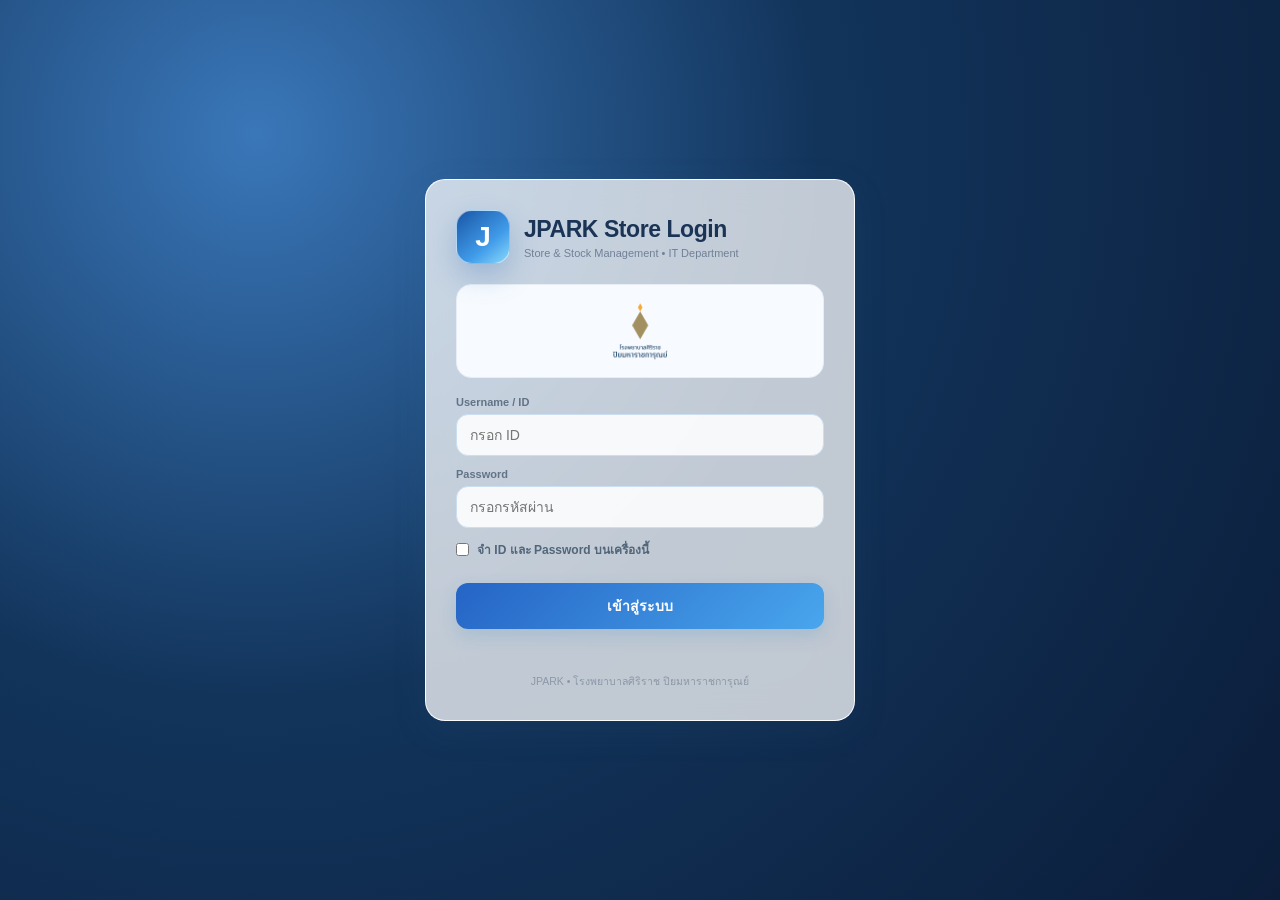
==== index.html @ 60f769be "Add files via upload" ====
<!doctype html><html lang="th"><head><meta charset="utf-8"><meta name="viewport" content="width=device-width,initial-scale=1"><title>JPARK Store & Stock Management</title>
<style>
:root{--navy:#082947;--navy2:#0b3c68;--blue:#1678c8;--sky:#42a6ea;--bg:#f4f7fb;--line:#e1e8f0;--text:#14243a;--muted:#718096;--green:#198f6a;--orange:#ed9b2d;--red:#dc5858;--purple:#7357d8}
*{box-sizing:border-box}body{margin:0;font-family:"Segoe UI",Tahoma,sans-serif;background:linear-gradient(145deg,#f7f9fc,#eef4fa);color:var(--text)}
.side{position:fixed;left:0;top:0;bottom:0;width:238px;background:linear-gradient(180deg,#082947,#0b3c68);color:#fff;padding:24px 14px;box-shadow:12px 0 34px #0a274418;z-index:5}.brand{display:flex;align-items:center;gap:12px;padding:0 10px 22px;border-bottom:1px solid #ffffff20}.mark{width:48px;height:48px;border-radius:14px;background:linear-gradient(135deg,#4ab1f4,#0d6db9);display:grid;place-items:center;font-size:24px;font-weight:900;box-shadow:0 10px 24px #001b3338}.brand b{font-size:21px}.brand small{display:block;font-size:9.5px;opacity:.72;margin-top:4px;letter-spacing:.4px}.navtitle{font-size:9px;letter-spacing:1.5px;opacity:.45;margin:22px 12px 8px}.nav{padding:12px 13px;border-radius:11px;margin:5px 0;cursor:pointer;transition:.18s;font-size:14px}.nav:hover,.nav.on{background:#ffffff19;transform:translateX(2px)}
.main{margin-left:238px;padding:28px 30px 45px}.top{display:flex;justify-content:space-between;align-items:center;margin-bottom:20px}.top h1{margin:0;font-size:28px}.sub{color:var(--muted);font-size:12px;margin-top:5px}.date{background:#fff;border:1px solid var(--line);padding:10px 14px;border-radius:12px;font-size:12px;box-shadow:0 8px 24px #18375a0d}.hero{background:linear-gradient(135deg,#0b3d70,#1279c6 68%,#42a6ea);border-radius:22px;padding:26px 28px;color:#fff;box-shadow:0 18px 44px #126fb72d;margin-bottom:16px;position:relative;overflow:hidden}.hero:after{content:"";position:absolute;width:220px;height:220px;border-radius:50%;background:#ffffff0b;right:-55px;top:-75px}.hero h2{margin:0 0 7px;font-size:23px}.hero p{margin:0;font-size:12px;opacity:.82}
.cards{display:grid;grid-template-columns:repeat(4,1fr);gap:14px}.kpi,.panel{background:#fff;border:1px solid var(--line);border-radius:18px;box-shadow:0 10px 30px #193a610d}.kpi{padding:18px;border-left:4px solid var(--a,#1678c8)}.kpi .label{font-size:11.5px;color:var(--muted)}.kpi .num{font-size:32px;font-weight:850;margin:8px 0 4px;letter-spacing:-1px}.panel{margin-top:16px;padding:19px}.ph{display:flex;justify-content:space-between;align-items:center;margin-bottom:14px}.ph h3{margin:0;font-size:16px}.badge{font-size:10.5px;background:#eef6fc;color:#24608c;padding:6px 9px;border-radius:20px}
.grid{display:grid;grid-template-columns:repeat(4,1fr);gap:12px}label{font-size:11px;color:#637386;font-weight:650;display:block;margin-bottom:6px}input,select{width:100%;padding:10px 11px;border:1px solid #ccd8e4;border-radius:10px;background:#fbfdff;font:inherit}.actions{display:flex;gap:8px;flex-wrap:wrap;margin-top:14px}button{border:0;border-radius:10px;padding:10px 14px;font-weight:700;cursor:pointer}.primary{background:linear-gradient(135deg,#116bb5,#1686d8);color:#fff}.green{background:#198f6a;color:#fff}.red{background:#dc5858;color:#fff}.soft{background:#edf3f8;color:#3a5772}.purple{background:#6f58cf;color:white}.wrap{overflow:auto;border:1px solid #e5ecf3;border-radius:13px}table{width:100%;border-collapse:collapse;font-size:12.5px}th{background:#f1f6fb;color:#49637e;text-align:left;padding:11px;white-space:nowrap}td{padding:11px;border-top:1px solid #edf1f5}.tag{font-size:10.5px;padding:5px 9px;border-radius:20px;background:#e8f5ff;color:#1768a5;font-weight:700}.tool{background:#fff0dc;color:#9b5b05}.low{color:#cf4848;font-weight:800}.hide{display:none}.userRow{display:flex;gap:10px;align-items:end}.userRow>div{flex:1}.searchbox{display:flex;align-items:center;gap:8px;min-width:280px}.searchbox input{padding-left:36px;background:#fbfdff}.searchwrap{position:relative;flex:1}.searchwrap:before{content:"⌕";position:absolute;left:12px;top:50%;transform:translateY(-50%);color:#8192a5;font-size:18px;z-index:1}.filter-grid{display:grid;grid-template-columns:1fr 1fr 2fr;gap:12px;align-items:start}
.report-head{display:flex;justify-content:space-between;gap:12px;align-items:center;margin-bottom:14px}.report-title h2{margin:0;font-size:21px}.report-title p{margin:5px 0 0;color:var(--muted);font-size:12px}.chartgrid{display:grid;grid-template-columns:1.45fr .75fr;gap:16px}.chartbox{height:300px;position:relative}.bar-chart{height:250px;display:flex;align-items:flex-end;gap:5px;padding:10px 5px 28px;border-bottom:1px solid #dce5ed;overflow:hidden}.daybar{flex:1;min-width:8px;text-align:center;position:relative;height:100%;display:flex;align-items:flex-end}.daybar i{display:block;width:74%;margin:auto;background:linear-gradient(180deg,#48b0f2,#1678c8);border-radius:7px 7px 2px 2px;min-height:3px;box-shadow:0 5px 12px #1678c825}.daybar span{position:absolute;bottom:-22px;width:100%;font-size:9px;color:#8a98a7;left:0}.daybar b{position:absolute;top:-18px;left:0;width:100%;font-size:9px;color:#4f6478;font-weight:600}.donut-wrap{height:250px;display:grid;place-items:center;position:relative}.donut{width:180px;height:180px;border-radius:50%;position:relative}.donut:after{content:"";position:absolute;inset:31px;background:white;border-radius:50%;box-shadow:inset 0 0 0 1px #edf1f5}.donut-center{position:absolute;z-index:2;text-align:center}.donut-center strong{font-size:27px;display:block}.donut-center small{font-size:11px;color:var(--muted)}.legend{display:grid;grid-template-columns:1fr 1fr;gap:8px;margin-top:5px}.legend div{font-size:11px;color:#627589}.dot{display:inline-block;width:8px;height:8px;border-radius:50%;margin-right:6px}.report-lower{display:grid;grid-template-columns:1.25fr .75fr;gap:16px}.mini-bars{display:flex;min-height:230px;justify-content:center;flex-direction:column;gap:10px}.mrow{display:grid;grid-template-columns:160px 1fr 55px;align-items:center;gap:10px;font-size:11.5px}.track{height:10px;background:#edf2f6;border-radius:20px;overflow:hidden}.fill{height:100%;border-radius:20px;background:linear-gradient(90deg,#1d7fc9,#52b6ed)}.empty{padding:30px;text-align:center;color:#8a98a7;font-size:12px}.report-note{background:linear-gradient(135deg,#f5f9fd,#eef6fb);border:1px solid #dbe8f2;border-radius:14px;padding:14px;font-size:11.5px;color:#526b81}.status-pill{display:inline-block;padding:4px 8px;border-radius:12px;font-size:10px;font-weight:700}.s-in{background:#e9f7f1;color:#167357}.s-out{background:#e9f4fc;color:#1768a5}.s-borrow{background:#fff2de;color:#9a6108}.s-bad{background:#fdecec;color:#b33e3e}

.hosp-logo{display:flex;align-items:center;gap:12px}.hosp-logo img{height:54px;width:auto;object-fit:contain}.hero-brand{display:flex;align-items:center;justify-content:space-between;gap:20px}.hero-brand .hero-copy{min-width:0}.hero-brand .hospital-badge{background:#ffffffed;border-radius:16px;padding:9px 14px;display:flex;align-items:center;justify-content:center;box-shadow:0 8px 24px #08294720;min-width:250px}.hero-brand .hospital-badge img{height:72px;width:auto;max-width:250px;object-fit:contain}.report-brand{display:flex;align-items:center;gap:12px}.report-brand img{height:54px;width:auto;object-fit:contain}.print-hospital{display:none}@media(max-width:900px){.hero-brand{align-items:flex-start;flex-direction:column}.hero-brand .hospital-badge{min-width:0;width:100%}.hero-brand .hospital-badge img{height:62px;max-width:230px}}
@media(max-width:1150px){.cards,.grid{grid-template-columns:1fr 1fr}.filter-grid{grid-template-columns:1fr 1fr}.filter-grid>div:last-child{grid-column:1/-1}.chartgrid,.report-lower{grid-template-columns:1fr}}@media(max-width:760px){.side{position:static;width:100%;height:auto}.main{margin:0;padding:18px}.cards,.grid,.filter-grid{grid-template-columns:1fr}.filter-grid>div:last-child{grid-column:auto}.searchbox{min-width:0;width:100%}.ph{align-items:flex-start;gap:10px;flex-wrap:wrap}.top{align-items:flex-start;gap:10px}.date{display:none}}

.login-overlay{position:fixed;inset:0;z-index:9999;background:radial-gradient(circle at 20% 10%,#174d7b 0,#082947 42%,#041a2e 100%);display:grid;place-items:center;padding:20px}.login-card{width:min(430px,94vw);background:#fff;border-radius:24px;padding:30px;box-shadow:0 30px 80px #0008;border:1px solid #ffffff55}.login-brand{display:flex;align-items:center;gap:14px;margin-bottom:20px}.login-mark{width:54px;height:54px;border-radius:16px;background:linear-gradient(135deg,#42a6ea,#0d6db9);color:#fff;display:grid;place-items:center;font-size:28px;font-weight:900;box-shadow:0 12px 28px #0d6db944}.login-brand h2{margin:0;font-size:23px}.login-brand p{margin:4px 0 0;color:#718096;font-size:11px}.login-hospital{display:flex;justify-content:center;background:#f7fafc;border:1px solid #e6edf4;border-radius:15px;padding:10px;margin-bottom:18px}.login-hospital img{height:72px;max-width:280px;object-fit:contain}.login-card label{margin-top:12px}.login-card input{padding:12px 13px;font-size:14px}.login-btn{width:100%;margin-top:18px;padding:12px;background:linear-gradient(135deg,#0d69b2,#1592df);color:#fff;font-size:14px}.remember-row{display:flex;align-items:center;gap:8px;margin-top:12px;font-size:12px;color:#526579}.remember-row input{width:auto;margin:0}.login-error{min-height:20px;color:#c43f3f;font-size:12px;margin-top:10px;text-align:center}.login-foot{text-align:center;color:#8b98a7;font-size:10.5px;margin-top:14px}.logout-btn{margin-top:18px;width:100%;background:#ffffff12;color:#fff;border:1px solid #ffffff22}.logout-btn:hover{background:#ffffff20}
@media print{.side,.top,.noprint,.login-overlay{display:none!important}.main{margin:0;padding:10px}.panel,.kpi{box-shadow:none}.report-head{margin-top:0}}

/* JPARK IT HOME */
.it-home{position:fixed;inset:0;z-index:8000;background:linear-gradient(145deg,#eef5fb,#f8fbfe);overflow:auto;padding:28px 34px 44px}.it-home.hide{display:none}.home-top{max-width:1500px;margin:auto;display:flex;align-items:center;justify-content:space-between;gap:20px}.home-brand{display:flex;align-items:center;gap:14px}.home-j{width:58px;height:58px;border-radius:17px;background:linear-gradient(135deg,#42a6ea,#0b67ae);color:#fff;display:grid;place-items:center;font-size:28px;font-weight:900;box-shadow:0 12px 30px #0d6db92d}.home-brand h1{margin:0;font-size:30px;color:#082947}.home-brand p{margin:4px 0 0;color:#718096;font-size:12px}.home-tools{display:flex;align-items:center;gap:10px}.home-tools img{height:58px;background:#fff;border:1px solid #e1e8f0;border-radius:13px;padding:5px 9px}.home-logout{background:#fff;color:#8b3540;border:1px solid #efd9dd}.home-wrap{max-width:1500px;margin:22px auto 0}.home-hero{background:linear-gradient(120deg,#082947,#0b5791 55%,#1594dc);border-radius:26px;padding:30px;color:#fff;display:flex;justify-content:space-between;align-items:center;box-shadow:0 22px 50px #0b4f8426;overflow:hidden;position:relative}.home-hero:after{content:"";position:absolute;width:330px;height:330px;border:60px solid #ffffff0a;border-radius:50%;right:-100px;top:-120px}.home-hero h2{font-size:28px;margin:0 0 8px}.home-hero p{margin:0;opacity:.8;font-size:12px}.home-date{position:relative;z-index:1;background:#ffffff17;border:1px solid #ffffff25;padding:12px 16px;border-radius:14px;font-size:12px}.home-kpis{display:grid;grid-template-columns:repeat(4,1fr);gap:14px;margin-top:16px}.home-kpi{background:#fff;border:1px solid #e1e8f0;border-radius:18px;padding:17px 18px;box-shadow:0 10px 30px #193a610d;border-top:3px solid var(--c,#1678c8)}.home-kpi small{color:#718096}.home-kpi strong{display:block;font-size:29px;margin:7px 0 2px;color:#0a2b49}.home-section-title{display:flex;justify-content:space-between;align-items:end;margin:25px 2px 12px}.home-section-title h3{margin:0;font-size:18px;color:#0a2b49}.home-section-title span{font-size:11px;color:#8090a0}.menu-grid{display:grid;grid-template-columns:repeat(3,1fr);gap:15px}.menu-card{background:#fff;border:1px solid #e1e8f0;border-radius:21px;padding:21px;cursor:pointer;transition:.2s;box-shadow:0 10px 30px #193a610b;min-height:145px;display:flex;flex-direction:column;justify-content:space-between}.menu-card:hover{transform:translateY(-4px);box-shadow:0 18px 38px #164f7c1b;border-color:#bfd9ee}.menu-icon{width:48px;height:48px;border-radius:14px;background:var(--bgc,#eaf5fd);color:var(--ic,#1678c8);display:grid;place-items:center;font-size:23px}.menu-card h4{margin:15px 0 5px;font-size:17px;color:#102c48}.menu-card p{margin:0;color:#718096;font-size:11px;line-height:1.5}.menu-go{align-self:flex-end;margin-top:-22px;color:#8ba0b3;font-size:18px}.home-bottom{display:grid;grid-template-columns:1.3fr .7fr;gap:15px;margin-top:16px}.home-panel{background:#fff;border:1px solid #e1e8f0;border-radius:20px;padding:19px;box-shadow:0 10px 30px #193a610b}.home-panel h3{margin:0 0 12px;font-size:15px}.home-alert{display:flex;align-items:center;justify-content:space-between;padding:10px 0;border-top:1px solid #edf1f5;font-size:12px}.home-alert:first-of-type{border-top:0}.home-badge{padding:5px 9px;border-radius:20px;background:#fdecec;color:#b33e3e;font-size:10px;font-weight:700}.dark-home{filter:invert(.92) hue-rotate(180deg)}.dark-home img{filter:invert(1) hue-rotate(180deg)}
@media(max-width:1000px){.menu-grid{grid-template-columns:1fr 1fr}.home-kpis{grid-template-columns:1fr 1fr}.home-bottom{grid-template-columns:1fr}}@media(max-width:650px){.it-home{padding:18px}.menu-grid,.home-kpis{grid-template-columns:1fr}.home-top{align-items:flex-start}.home-tools img{display:none}.home-hero{align-items:flex-start;flex-direction:column;gap:18px}}

/* JPARK Modern Glass Theme 4 — presentation-only overrides */
:root{--navy:#132d50;--navy2:#204e82;--blue:#327fe9;--sky:#72c7fa;--bg:#eff5fc;--line:#dce8f5;--text:#203654;--muted:#7187a2;--green:#139b80;--orange:#d88c2d;--red:#df526b;--purple:#8267d7}
html{scroll-behavior:smooth}body{background:radial-gradient(ellipse at 8% 5%,#dbeeff 0,transparent 39%),radial-gradient(ellipse at 90% 15%,#e7e5ff 0,transparent 36%),linear-gradient(140deg,#f7fbff,#edf4fc 70%,#f8faff);color:var(--text);-webkit-font-smoothing:antialiased}
button,.menu-card,.nav,.home-kpi,.kpi{transition:transform .2s ease,box-shadow .2s ease,background .2s ease,border-color .2s ease}button:hover{transform:translateY(-1px);filter:brightness(1.03)}button:focus-visible,input:focus-visible,select:focus-visible{outline:3px solid #83b9ff;outline-offset:2px}
.it-home{background:radial-gradient(circle at 9% 10%,#d4eaff 0,transparent 32%),radial-gradient(circle at 92% 10%,#e7e3ff 0,transparent 30%),linear-gradient(135deg,#f8fbff,#edf5fc 58%,#f9faff);}
.home-top,.home-wrap{max-width:1440px}.home-top{padding:10px 3px}.home-brand h1{font-size:clamp(23px,2.4vw,32px);font-weight:800;letter-spacing:-.7px}.home-brand p{font-size:12px;color:#6e819b}.home-j,.mark,.login-mark{background:linear-gradient(140deg,#1956a6,#409be9 62%,#89d9fa);box-shadow:0 12px 28px #2765b144;border:1px solid #ffffff80}
.home-hero,.hero{background:linear-gradient(115deg,#14355d 0%,#2568a8 60%,#5b9fe0 100%);border:1px solid #ffffff70;border-radius:26px;box-shadow:0 20px 48px #1b559c2a}.home-hero{padding:34px 36px;min-height:155px}.home-hero h2{font-size:clamp(22px,2.5vw,31px);letter-spacing:-.6px}.home-date{backdrop-filter:blur(12px);background:#ffffff21;border:1px solid #ffffff50}
.home-kpi,.home-panel,.menu-card,.kpi,.panel,.date{background:#ffffffb8;backdrop-filter:blur(18px);-webkit-backdrop-filter:blur(18px);border:1px solid #ffffffea;box-shadow:0 8px 30px #3a66901a,0 1px 3px #2856810d;border-radius:22px}.home-kpi{border-top:3px solid var(--c,#327fe9);padding:21px}.home-kpi strong{letter-spacing:-1px;font-size:32px}.home-panel{padding:23px}.home-panel h3{font-size:16px}.menu-grid{gap:17px}.menu-card{min-height:163px;padding:23px}.menu-card:hover{transform:translateY(-5px);background:#fff;box-shadow:0 20px 40px #235b9830;border-color:#b9d8ff}.menu-icon{width:54px;height:54px;border-radius:17px;box-shadow:inset 0 0 0 1px #ffffffb0}.menu-card h4{font-size:17px;letter-spacing:-.2px}.menu-card p{font-size:12px;line-height:1.65}.menu-go{font-size:22px;color:#377cbe}.home-section-title{margin-top:30px}.home-section-title h3{font-size:19px}.home-alert{padding:13px 0;border-color:#e7edf7}.home-badge,.badge,.tag{border-radius:999px}.home-tools img{background:#ffffffbf;backdrop-filter:blur(12px);border-color:#ffffffd9}.home-logout,.soft{background:#ffffffba;color:#315375;border:1px solid #dbe8f7}
.side{background:linear-gradient(180deg,#102c51,#174674 65%,#1c5b88);box-shadow:12px 0 38px #173a6218}.nav:hover,.nav.on{background:#ffffff25}.main{background:transparent}.top h1{letter-spacing:-.6px}.wrap{border-color:#e2eaf5;background:#ffffff65}th{background:#edf5ff;color:#466486}td{border-color:#e8eff7}tbody tr:hover td{background:#eff7ff7d}input,select,textarea{background:#ffffffd9;border:1px solid #cfdeee;border-radius:12px;color:#1d3654}button{border-radius:12px}.primary,.login-btn{background:linear-gradient(135deg,#2367c5,#48a3ee);box-shadow:0 7px 18px #267ac42b}.login-overlay{background:radial-gradient(circle at 20% 15%,#3a77b9 0,#12345b 44%,#0b1d39 100%)}.login-card{background:#fffffff0;backdrop-filter:blur(24px);border:1px solid #ffffffaa;box-shadow:0 30px 85px #071d3c80;border-radius:28px}.login-hospital{background:#f7fbff}
#cctvHomeAlert{backdrop-filter:blur(12px);box-shadow:0 10px 25px #d24e4e1c!important}
@media(max-width:760px){.home-hero{padding:25px}.home-kpi{padding:17px}.menu-card{min-height:145px}.home-top{gap:12px}.home-tools{flex-wrap:wrap;justify-content:flex-end}}
@media(prefers-reduced-motion:reduce){*,*:before,*:after{transition:none!important;scroll-behavior:auto!important}}

/* CCTV Monitoring highlight on JPARK Modern Glass */
.menu-grid .menu-card:first-child{border:1px solid #8fc9ff;background:linear-gradient(135deg,#eaf6ffec,#ffffffcc);box-shadow:0 12px 34px #2581cc23;position:relative}
.menu-grid .menu-card:first-child:after{content:"LIVE MONITOR";position:absolute;top:17px;right:18px;background:#dff1ff;color:#176cb1;padding:5px 9px;border-radius:999px;font-size:10px;font-weight:800;letter-spacing:.7px}
.menu-grid .menu-card:first-child .menu-icon{background:linear-gradient(145deg,#1679c8,#56b7eb)!important;color:#fff!important}

/* JPARK Glass Modern 2026 — shared visual system */
:root{--navy:#112b53;--navy2:#235c99;--blue:#377df0;--sky:#7bd3ff;--bg:#edf5ff;--line:#d5e5f5;--text:#1b3456;--muted:#66809d;--green:#109b7a;--red:#db4965;--orange:#e49a38;--purple:#8565dc}
html{scroll-behavior:smooth}body{font-family:Inter,'Segoe UI',Tahoma,sans-serif!important;color:var(--text)!important;background:radial-gradient(ellipse at 5% 5%,#d4e9ff 0,transparent 37%),radial-gradient(ellipse at 95% 12%,#e4dcff 0,transparent 36%),linear-gradient(140deg,#f9fcff,#eaf4ff 55%,#f7faff)!important;background-attachment:fixed!important;-webkit-font-smoothing:antialiased}
.side,aside:not(.not-sidebar){background:linear-gradient(165deg,#0c2549eF,#164979f5 63%,#1b5c8ceF)!important;border-right:1px solid #ffffff35!important;box-shadow:12px 0 38px #193d641d!important;backdrop-filter:blur(22px);-webkit-backdrop-filter:blur(22px)}
.side .nav,.side .brand,aside .nav{color:#e7f4ff}.side .nav:hover,.side .nav.on,aside .nav:hover,aside .nav.on{background:#ffffff25!important;border-radius:13px}
.main,main{background:transparent!important}.it-home{background:radial-gradient(circle at 8% 6%,#d5eaff 0,transparent 36%),radial-gradient(circle at 95% 8%,#e6e1ff 0,transparent 33%),linear-gradient(145deg,#f8fcff,#edf5ff)!important}
.home-hero,.hero{background:linear-gradient(118deg,#133665,#286eaf 63%,#68b5e7)!important;border:1px solid #ffffff8a!important;border-radius:26px!important;box-shadow:0 20px 48px #164b862a!important;color:#fff!important}
.home-kpi,.home-panel,.menu-card,.card,.panel,.kpi,.wrap,.date,.login-card{background:#ffffffbd!important;border:1px solid #ffffffeb!important;box-shadow:0 10px 36px #3868951a,0 2px 6px #29547b0d!important;backdrop-filter:blur(18px);-webkit-backdrop-filter:blur(18px);border-radius:20px!important}
.menu-card:hover,.card:hover{transform:translateY(-3px);box-shadow:0 18px 38px #2860a52b!important}.menu-card{transition:transform .22s ease,box-shadow .22s ease!important}
button,input,select,textarea{border-radius:12px!important}input,select,textarea{background:#ffffffdf!important;border:1px solid #cbdff1!important;color:#203954!important}input:focus-visible,button:focus-visible,select:focus-visible,textarea:focus-visible,a:focus-visible{outline:3px solid #7bbdff;outline-offset:2px}
button,.primary,.login-btn{transition:transform .18s ease,filter .18s ease}button:hover{filter:brightness(1.05)}.primary,.login-btn{background:linear-gradient(135deg,#2564c5,#49a6ed)!important;color:#fff!important}
.top h1,h1,h2,h3{letter-spacing:-.45px}table{border-collapse:separate;border-spacing:0}th{background:#eaf3ff!important;color:#3b5c81!important}td{border-color:#e4edf7!important}tbody tr:hover td{background:#edf7ff8a!important}
.home-top,.home-wrap{max-width:1450px}.home-hero h2{font-size:clamp(23px,2.7vw,34px)}.home-kpi strong{font-size:clamp(26px,2.7vw,36px)}.home-section-title h3{font-size:20px}
#cctvHomeAlert{backdrop-filter:blur(18px);-webkit-backdrop-filter:blur(18px);border-radius:18px!important;box-shadow:0 12px 30px #254b7622!important;transition:background .25s,border-color .25s}
#cctvHomeAlert a{color:inherit!important;text-decoration:underline;text-underline-offset:3px}
.menu-grid .menu-card:first-child{background:linear-gradient(135deg,#d8effff0,#ffffffd9)!important;border:1px solid #9dd2ff!important;position:relative}
.menu-grid .menu-card:first-child:after{content:'LIVE CCTV';position:absolute;top:12px;right:14px;font-size:10px;font-weight:800;letter-spacing:.6px;color:#145f9b;background:#d8efff;border-radius:99px;padding:5px 9px}
@media(max-width:760px){.home-hero{padding:23px!important}.home-kpi,.menu-card{border-radius:17px!important}main,.main{padding-left:16px!important;padding-right:16px!important}}
@media(prefers-reduced-motion:reduce){*,*:before,*:after{transition:none!important;animation:none!important;scroll-behavior:auto!important}}

</style></head><body><div id="itHome" class="it-home hide"><div class="home-top"><div class="home-brand"><div class="home-j">J</div><div><h1>JPARK IT Management</h1><p>Parking System Operations • โรงพยาบาลศิริราช ปิยมหาราชการุณย์</p></div></div><div class="home-tools"><img src="hospital-logo.png" alt="SIPH"><button class="soft" onclick="toggleHomeDark()">◐ Dark Mode</button><button class="home-logout" onclick="doLogout()">ออกจากระบบ</button></div></div><div class="home-wrap"><div class="home-hero"><div><h2>IT Parking Operations Dashboard</h2><p>ศูนย์รวม Store • Daily Check • CCTV Monitoring • งานค้าง • Asset Register • Report</p></div><div id="homeDate" class="home-date"></div></div><div class="home-kpis"><div class="home-kpi" style="--c:#1678c8"><small>อุปกรณ์ใน Store</small><strong id="hkStore">0</strong><small>รายการ</small></div><div class="home-kpi" style="--c:#dc5858"><small>งานผิดปกติ / งานค้าง</small><strong id="hkIssues">0</strong><small>รายการ</small></div><div class="home-kpi" style="--c:#198f6a"><small>ตรวจ Daily วันนี้</small><strong id="hkDaily">0</strong><small>รอบ</small></div><div class="home-kpi" style="--c:#ed9b2d"><small>Stock ใกล้หมด</small><strong id="hkLow">0</strong><small>รายการ</small></div></div><div id="cctvHomeAlert" role="status" aria-live="polite" style="display:none;margin:14px 0 18px;padding:15px 18px;border:1px solid #f2b5b5;border-left:5px solid #d73c3c;border-radius:14px;background:#fff4f4;color:#842626;box-shadow:0 6px 20px #1634540c"><div style="display:flex;justify-content:space-between;align-items:center;gap:12px;flex-wrap:wrap"><strong id="cctvAlertTitle">⚠ CCTV Offline</strong><a href="/cctv.html" style="color:#9e2929;font-weight:700">ดูรายละเอียด CCTV →</a></div><div id="cctvAlertDetails" style="font-size:13px;margin-top:6px"></div></div><div class="home-section-title"><h3>เมนูหลัก</h3><span>Quick Access</span></div><div class="menu-grid"><div class="menu-card" onclick="location.href='/cctv.html'"><div><div class="menu-icon" style="--bgc:#e8f3ff;--ic:#1169b0">◉</div><h4>CCTV Monitoring</h4><p>ตรวจสอบสถานะกล้อง Hikvision • 25 Channels • Online / Offline</p></div><div class="menu-go">→</div></div><div class="menu-card" onclick="location.href='/remote-kiosk.html'"><div><div class="menu-icon" style="--bgc:#e8f7f4;--ic:#0b8975">▣</div><h4>Remote Kiosk • 14 จุด</h4><p>เปิด AnyDesk ตามชื่อจุด B1 / B2 / B3 • เชื่อมต่อผ่านเครื่องผู้ใช้งาน</p></div><div class="menu-go">→</div></div><div class="menu-card" onclick="location.href='/daily.html'"><div><div class="menu-icon">✓</div><h4>Daily Check</h4><p>ตรวจอุปกรณ์และระบบลานจอดประจำวัน</p></div><div class="menu-go">→</div></div><div class="menu-card" onclick="location.href='/daily.html#issues'"><div><div class="menu-icon" style="--bgc:#fdecec;--ic:#dc5858">⚠</div><h4>งานผิดปกติ / งานค้าง</h4><p>ติดตามแจ้ง PM • รออะไหล่ • ซ่อมเสร็จ</p></div><div class="menu-go">→</div></div><div class="menu-card" onclick="location.href='/asset.html'"><div><div class="menu-icon" style="--bgc:#eef0ff;--ic:#6f58cf">▣</div><h4>Asset Register</h4><p>Kiosk • Payment • ไม้กั้น • CCTV • NVR • Switch • ตู้ไฟ</p></div><div class="menu-go">→</div></div><div class="menu-card" onclick="openStoreHome()"><div><div class="menu-icon" style="--bgc:#e9f7f1;--ic:#198f6a">▤</div><h4>Store / Stock</h4><p>รับเข้า • เบิกใช้ • ยืมคืน • เครื่องมือช่าง</p></div><div class="menu-go">→</div></div><div class="menu-card" onclick="openStoreReport()"><div><div class="menu-icon" style="--bgc:#eaf5fd;--ic:#1678c8">▥</div><h4>Report</h4><p>รายงาน Stock และการเคลื่อนไหวประจำเดือน</p></div><div class="menu-go">→</div></div><div class="menu-card" onclick="location.href='/pm.html'"><div><div class="menu-icon" style="--bgc:#fff2de;--ic:#b87510">🔧</div><h4>PM Maintenance</h4><p>แผน PM และกำหนดบำรุงรักษาอุปกรณ์ลานจอด</p></div><div class="menu-go">→</div></div></div><div class="home-bottom"><div class="home-panel"><h3>⚠ งานที่ต้องติดตาม</h3><div id="homeIssues"><div class="empty">กำลังโหลดข้อมูล...</div></div></div><div class="home-panel"><h3>ระบบ</h3><div class="home-alert"><span>Store / Stock</span><span style="color:#198f6a">● Online</span></div><div class="home-alert"><span>Daily Check</span><span style="color:#198f6a">● Online</span></div><div class="home-alert"><span>Asset Register</span><span style="color:#198f6a">● Online</span></div></div></div></div></div><div id="loginOverlay" class="login-overlay"><div class="login-card"><div class="login-brand"><div class="login-mark">J</div><div><h2>JPARK Store Login</h2><p>Store & Stock Management • IT Department</p></div></div><div class="login-hospital"><img src="hospital-logo.png" alt="โรงพยาบาลศิริราช ปิยมหาราชการุณย์"></div><label>Username / ID</label><input id="loginId" autocomplete="username" placeholder="กรอก ID"><label>Password</label><input id="loginPass" type="password" autocomplete="current-password" placeholder="กรอกรหัสผ่าน" onkeydown="if(event.key==='Enter')doLogin()"><label class="remember-row"><input id="rememberLogin" type="checkbox"> จำ ID และ Password บนเครื่องนี้</label><button class="login-btn" onclick="doLogin()">เข้าสู่ระบบ</button><div id="loginError" class="login-error"></div><div class="login-foot">JPARK • โรงพยาบาลศิริราช ปิยมหาราชการุณย์</div></div></div>
<aside class="side"><div class="brand"><div class="mark">J</div><div><b>JPARK</b><small>STORE & STOCK MANAGEMENT</small></div></div><div class="navtitle">MAIN MENU</div><div class="nav" onclick="showITHome()">⌂ HOME</div><div class="nav on" onclick="page('dash',this)">▦ Dashboard</div><div class="nav" onclick="page('tx',this)">⇄ รับเข้า / เบิก / ยืม / คืน</div><div class="nav" onclick="page('items',this)">▣ ทะเบียนอุปกรณ์</div><div class="nav" onclick="page('users',this)">♙ ผู้ใช้งาน</div><div class="nav" onclick="page('report',this)">▤ Report</div><div class="nav" onclick="location.href='/remote-kiosk.html'">▣ Remote Kiosk (14 จุด)</div><div class="nav" onclick="location.href='/cctv.html'">◉ CCTV Monitoring</div><div class="nav" onclick="window.open('/asset.html','_blank')">▣ Asset Register ↗</div><div class="nav" onclick="window.open('/daily.html','_blank')">✓ ตรวจอุปกรณ์ลานจอด ↗</div><button class="logout-btn" onclick="doLogout()">ออกจากระบบ</button></aside>
<main class="main"><div class="top"><div><h1 id="title">Dashboard คลังอุปกรณ์</h1><div class="sub">โรงพยาบาลศิริราช ปิยมหาราชการุณย์ • หน่วยงาน IT</div></div><div style="display:flex;align-items:center;gap:14px"><img src="hospital-logo.png" alt="SIPH" style="height:58px;width:auto;max-width:240px;object-fit:contain;background:#fff;border-radius:12px;padding:5px 10px;border:1px solid #e2eaf1"><div id="date" class="date"></div></div></div>
<section id="dash"><div class="hero"><div class="hero-brand"><div class="hero-copy"><h2>JPARK Store & Stock Management</h2><p>ระบบทะเบียนวัสดุสิ้นเปลือง เครื่องมือช่าง การเบิกจ่าย และการยืม-คืน</p><p style="margin-top:8px;font-size:11px;opacity:.78">โรงพยาบาลศิริราช ปิยมหาราชการุณย์ • หน่วยงาน IT</p></div><div class="hospital-badge"><img src="hospital-logo.png" alt="โรงพยาบาลศิริราช ปิยมหาราชการุณย์"></div></div></div><div class="cards"><div class="kpi" style="--a:#1678c8"><div class="label">รายการทั้งหมด</div><div class="num" id="ki">0</div><div class="label">วัสดุ + เครื่องมือ</div></div><div class="kpi" style="--a:#ed9b2d"><div class="label">ของใกล้หมด</div><div class="num" id="kl">0</div><div class="label">ต่ำกว่าจุดแจ้งเตือน</div></div><div class="kpi" style="--a:#198f6a"><div class="label">เบิกใช้เดือนนี้</div><div class="num" id="ko">0</div><div class="label">จำนวนรวม</div></div><div class="kpi" style="--a:#dc5858"><div class="label">เครื่องมือยังไม่คืน</div><div class="num" id="kb">0</div><div class="label">รายการยืมค้าง</div></div></div><div class="panel"><div class="ph"><h3>ภาพรวมสต็อกคงเหลือ</h3><span class="badge">Live Stock</span></div><div id="stock"></div></div><div class="panel"><div class="ph"><h3>รายการล่าสุด</h3></div><div id="recent"></div></div></section>
<section id="tx" class="hide"><div class="panel"><div class="ph"><h3>ทำรายการคลัง</h3><span class="sub">เลือกชื่อผู้ใช้งานจากรายการ</span></div><div class="grid"><div><label>ประเภท</label><select id="typ"><option>รับเข้า</option><option>เบิกใช้</option><option>ยืมเครื่องมือ</option><option>คืนเครื่องมือ</option><option>ชำรุด</option><option>สูญหาย</option></select></div><div><label>รายการ</label><select id="sel"></select></div><div><label>จำนวน</label><input id="qty" type="number" min="1" value="1"></div><div><label>วันที่</label><input id="dt" type="date"></div><div><label>ผู้เบิก / ผู้ยืม / ผู้บันทึก</label><select id="person"></select></div><div><label>จุดใช้งาน / พื้นที่</label><input id="loc" placeholder="เช่น B1 ทางเข้า 1"></div><div style="grid-column:span 2"><label>หมายเหตุ</label><input id="note"></div></div><div class="actions"><button class="primary" onclick="saveTx()">บันทึกรายการ</button><button class="soft" onclick="clearTx()">ล้างข้อมูล</button></div></div><div class="panel"><div class="ph"><h3>ประวัติการเคลื่อนไหว</h3><div class="searchbox"><div class="searchwrap"><input id="txSearch" placeholder="ค้นหา วันที่ / รายการ / ผู้เบิก / จุดใช้งาน" oninput="renderTxHistory()"></div></div></div><div id="hist"></div></div></section>
<section id="items" class="hide"><div class="panel"><div class="ph"><h3>เพิ่มทะเบียนอุปกรณ์</h3></div><div class="grid"><div><label>หมวด</label><select id="cat"><option>วัสดุสิ้นเปลือง</option><option>เครื่องมือช่าง</option></select></div><div><label>ชื่อรายการ</label><input id="name"></div><div><label>หน่วย</label><input id="unit" value="ชิ้น"></div><div><label>จุดแจ้งเตือนขั้นต่ำ</label><input id="min" type="number" value="5"></div></div><div class="actions"><button class="green" onclick="addItem()">+ เพิ่มรายการ</button></div></div><div class="panel"><div class="ph"><h3>ทะเบียนอุปกรณ์ทั้งหมด</h3></div><div id="itemtab"></div></div></section>
<section id="users" class="hide"><div class="panel"><div class="ph"><h3>จัดการผู้ใช้งาน / ผู้เบิก</h3><span class="sub">เพิ่มครั้งเดียว เลือกใช้ได้ทุกครั้ง</span></div><div class="userRow"><div><label>ชื่อ-นามสกุล / ชื่อเรียก</label><input id="uname" placeholder="เช่น ช่างเอก"></div><div><label>แผนก / หน้าที่</label><input id="urole" placeholder="เช่น IT / Technician"></div><button class="green" onclick="addUser()">+ เพิ่มผู้ใช้งาน</button></div></div><div class="panel"><div class="ph"><h3>รายชื่อผู้ใช้งาน</h3></div><div id="usertab"></div></div></section>
<section id="report" class="hide"><div class="report-head"><div class="report-brand"><img src="hospital-logo.png" alt="โรงพยาบาลศิริราช ปิยมหาราชการุณย์"><div class="report-title"><h2>Monthly Store Report</h2><p>สรุปการเคลื่อนไหวสต็อกและเครื่องมือ พร้อมกราฟสำหรับรายงานผู้บริหาร</p></div></div><div class="badge">JPARK • IT Operations</div></div><div class="cards"><div class="kpi" style="--a:#1678c8"><div class="label">รับเข้าเดือนนี้</div><div class="num" id="rin">0</div><div class="label">จำนวนรวม</div></div><div class="kpi" style="--a:#198f6a"><div class="label">เบิกใช้เดือนนี้</div><div class="num" id="rout">0</div><div class="label">จำนวนรวม</div></div><div class="kpi" style="--a:#ed9b2d"><div class="label">ยืมค้าง</div><div class="num" id="rbor">0</div><div class="label">รายการ</div></div><div class="kpi" style="--a:#dc5858"><div class="label">ชำรุด / สูญหาย</div><div class="num" id="rdmg">0</div><div class="label">จำนวนรวม</div></div></div>
<div class="panel noprint"><div class="filter-grid"><div><label>เดือน</label><input id="month" type="month" onchange="report()"><div style="font-size:10px;color:#7c8fa1;margin-top:5px">ระบบจะเปิดเดือนล่าสุดที่มีข้อมูลให้อัตโนมัติ</div></div><div><label>หมวด</label><select id="rcat" onchange="report()"><option>ทั้งหมด</option><option>วัสดุสิ้นเปลือง</option><option>เครื่องมือช่าง</option></select></div><div><label>ค้นหา / Filter</label><div class="searchwrap"><input id="reportSearch" placeholder="ค้นหา รายการ / ผู้เบิก / จุดใช้งาน / หมายเหตุ" oninput="report()"></div></div></div><div class="actions"><button class="primary" onclick="window.print()">พิมพ์ / PDF</button><button class="green" onclick="csv()">Export Excel (CSV)</button></div></div>
<div class="chartgrid"><div class="panel"><div class="ph"><h3>กราฟที่ 1 • เบิกใช้รายวัน</h3><span id="chartMonth" class="badge"></span></div><div id="dailyChart" class="bar-chart"></div></div><div class="panel"><div class="ph"><h3>กราฟที่ 2 • สัดส่วนการทำรายการ</h3></div><div class="donut-wrap"><div id="donut" class="donut"></div><div class="donut-center"><strong id="donutTotal">0</strong><small>รายการเคลื่อนไหว</small></div></div><div id="legend" class="legend"></div></div></div>
<div class="report-lower"><div class="panel"><div class="ph"><h3>กราฟอันดับการเบิกใช้สูงสุด</h3><span class="badge">กราฟที่ 3 • Top Usage</span></div><div id="topUsage" class="mini-bars"></div></div><div class="panel"><div class="ph"><h3>ของใกล้หมด</h3><span class="badge">Low Stock</span></div><div id="alert"></div></div></div>
<div class="panel"><div class="ph"><h3>สรุปสต็อกคงเหลือปัจจุบัน</h3><span class="badge">Current Inventory</span></div><div id="reportStock"></div></div><div class="panel"><div class="ph"><h3>สรุปประจำเดือน</h3></div><div id="rtab"></div></div><div class="panel"><div class="report-note" id="reportNote">ระบบจะสรุปข้อมูลตามเดือนและหมวดที่เลือก โดยกราฟและตารางจะอัปเดตอัตโนมัติ</div></div></section></main>
<script>
const $=id=>document.getElementById(id), today=()=>new Date().toISOString().slice(0,10);let items=[],txs=[],users=[];
function showITHome(){let h=$('itHome');if(h){h.classList.remove('hide');$('homeDate').textContent=new Date().toLocaleDateString('th-TH',{dateStyle:'full'});refreshHome();refreshCCTVHomeAlert()}}
function openStoreHome(){$('itHome').classList.add('hide');let n=document.querySelector('.nav[onclick*=\"dash\"]');page('dash',n)}
function openStoreReport(){$('itHome').classList.add('hide');let n=document.querySelector('.nav[onclick*=\"report\"]');page('report',n)}
function toggleHomeDark(){$('itHome').classList.toggle('dark-home')}
function issueClosed(s){return ['แก้ไขแล้ว','ปิดงานแล้ว','ซ่อมเสร็จแล้ว'].includes(s)}
async function refreshHome(){
 if(!$('itHome'))return;
 $('hkStore').textContent=items.length;
 $('hkLow').textContent=items.filter(i=>i.cat==='วัสดุสิ้นเปลือง'&&i.stock<=i.min).length;
 try{
  let r=await fetch('/api/daily/state',{cache:'no-store'});
  if(r.ok){
   let d=await r.json(),recs=d.records||[],tr=today(),todayRecs=recs.filter(x=>x.date===tr),raw=[];
   recs.forEach(rec=>(rec.results||[]).forEach((x,resultIndex)=>{
    if(x.status==='ผิดปกติ')raw.push({...x,resultIndex,recordId:rec.id,date:rec.date});
   }));
   let latest=new Map();
   raw.forEach(x=>{
    let key=x.assetId?'asset:'+x.assetId:'item:'+x.itemId+'|'+(x.location||'')+'|'+(x.name||'');
    let p=latest.get(key);
    if(!p||String(x.date||'')>String(p.date||'')||(String(x.date||'')===String(p.date||'')&&Number(x.recordId||0)>=Number(p.recordId||0)))latest.set(key,x);
   });
   let issues=[...latest.values()].filter(x=>!issueClosed(x.actionStatus));
   $('hkDaily').textContent=todayRecs.length;
   $('hkIssues').textContent=issues.length;
   $('homeIssues').innerHTML=issues.length?issues.sort((a,b)=>String(b.date||'').localeCompare(String(a.date||''))).slice(0,5).map(x=>`<div class="home-alert"><div><b>${esc(x.name||'อุปกรณ์')}</b><br><small style="color:#718096">${esc(x.location||'-')} • ${esc(x.note||'ไม่มีรายละเอียด')}</small></div><span class="home-badge">${esc(x.actionStatus||'รอดำเนินการ')}</span></div>`).join(''):'<div class="empty">ไม่มีงานผิดปกติค้างอยู่</div>';
  }
 }catch(e){$('homeIssues').innerHTML='<div class="empty">ไม่สามารถโหลดงานค้างได้</div>'}finally{await refreshExtraHome()}
}

async function refreshExtraHome(){
 try{let r=await fetch('/api/issues-extra/state',{cache:'no-store'});if(!r.ok)return;let d=await r.json(),open=(d.issues||[]).filter(x=>!issueClosed(x.status));let counter=$('hkIssues');counter.textContent=Number(counter.textContent||0)+open.length;let list=$('homeIssues');if(open.length){if(list.querySelector('.empty'))list.innerHTML='';list.innerHTML+=open.slice(-5).reverse().map(x=>`<div class="home-alert"><div><b>${esc(x.title)}</b><br><small style="color:#718096">${esc(x.source)} • ${esc(x.location||'-')} ${x.recovered?'• กล้องกลับมา Online':''}</small></div><span class="home-badge">${esc(x.status)}</span></div>`).join('')}}catch(e){console.warn('extra issues unavailable',e)}
}
// Distinguish confirmed offline cameras from missing/stale telemetry.
let cctvAlertLastKey='';
async function refreshCCTVHomeAlert(){
 const banner=$('cctvHomeAlert');
 if(!banner||$('itHome').classList.contains('hide'))return;
 try{
  const response=await fetch('/api/cctv/status',{cache:'no-store'});
  if(!response.ok)throw new Error('HTTP '+response.status);
  const data=await response.json();
  banner.style.display='block';
  const title=$('cctvAlertTitle'),details=$('cctvAlertDetails');
  if(!data.configured||data.stale||!Array.isArray(data.cameras)||!data.cameras.length){
   banner.style.background='#fff8e8';banner.style.borderColor='#ebce8b';banner.style.borderLeftColor='#d49a29';banner.style.color='#7c5614';
   title.textContent='⚠ ไม่สามารถยืนยันสถานะ CCTV ล่าสุดได้';
   details.textContent='ตัวเชื่อมต่อ Hikvision ไม่ส่งข้อมูลล่าสุด หรือยังไม่ได้ตั้งค่า กรุณาตรวจสอบเครื่อง Windows 10 และ CCTV Agent';
   cctvAlertLastKey='';return;
  }
  const offline=data.cameras.filter(c=>c.online===false);
  if(!offline.length){
   banner.style.display='block';banner.style.background='#e7fbf2';banner.style.borderColor='#9edbc2';banner.style.borderLeftColor='#109b7a';banner.style.color='#136b52';
   title.textContent='✓ CCTV Online ครบ '+data.cameras.length+' กล้อง';
   details.textContent='ระบบกล้องทำงานปกติ • อัปเดตอัตโนมัติทุก 30 วินาที';
   cctvAlertLastKey='';return;
  }
  banner.style.background='#fff4f4';banner.style.borderColor='#f2b5b5';banner.style.borderLeftColor='#d73c3c';banner.style.color='#842626';
  title.textContent='🚨 CCTV Offline '+offline.length+' กล้อง';
  details.textContent=offline.map(c=>'Camera '+String(c.channel).padStart(2,'0')+' (IP '+(c.ip||'-')+')').join(' • ');
  const key=offline.map(c=>c.channel).sort((a,b)=>a-b).join(',');
  if(key!==cctvAlertLastKey){cctvAlertLastKey=key;}
 }catch(e){
  banner.style.display='block';banner.style.background='#fff8e8';banner.style.borderColor='#ebce8b';banner.style.borderLeftColor='#d49a29';banner.style.color='#7c5614';
  $('cctvAlertTitle').textContent='⚠ ไม่สามารถตรวจสอบสถานะ CCTV';
  $('cctvAlertDetails').textContent='เชื่อมต่อบริการสถานะกล้องไม่ได้ กรุณาตรวจสอบระบบ';
  cctvAlertLastKey='';
 }
}
setInterval(()=>{if($('itHome')&&!$('itHome').classList.contains('hide'))refreshCCTVHomeAlert()},30000);

async function checkSession(){try{let saved=localStorage.getItem('jparkRememberLogin');if(saved){try{let c=JSON.parse(saved);$('loginId').value=c.id||'';$('loginPass').value=c.password||'';$('rememberLogin').checked=true}catch(e){localStorage.removeItem('jparkRememberLogin')}}let r=await fetch('/api/session',{cache:'no-store'}),j=await r.json();if(j.authenticated){$('loginOverlay').style.display='none';await load();showITHome()}else{$('loginOverlay').style.display='grid';setTimeout(()=>$(saved?'loginPass':'loginId').focus(),50)}}catch(e){$('loginOverlay').style.display='grid'}}
async function doLogin(){let id=$('loginId').value.trim(),password=$('loginPass').value;$('loginError').textContent='';if(!id||!password){$('loginError').textContent='กรุณากรอก ID และ Password';return}try{let r=await fetch('/api/login',{method:'POST',headers:{'Content-Type':'application/json'},body:JSON.stringify({id,password})}),j=await r.json();if(!r.ok||!j.ok){$('loginError').textContent=j.error||'เข้าสู่ระบบไม่สำเร็จ';return}if($('rememberLogin').checked)localStorage.setItem('jparkRememberLogin',JSON.stringify({id,password}));else localStorage.removeItem('jparkRememberLogin');if(!$('rememberLogin').checked)$('loginPass').value='';$('loginOverlay').style.display='none';await load();showITHome()}catch(e){$('loginError').textContent='ไม่สามารถเชื่อมต่อระบบได้'}}
async function doLogout(){try{await fetch('/api/logout',{method:'POST'})}catch(e){}items=[];txs=[];users=[];if($('itHome'))$('itHome').classList.add('hide');$('loginPass').value='';$('loginOverlay').style.display='grid';setTimeout(()=>$('loginId').focus(),50)}
$('dt').value=today();$('month').value=today().slice(0,7);$('date').textContent=new Date().toLocaleDateString('th-TH',{dateStyle:'full'});
function esc(s){return String(s??'').replace(/[&<>"']/g,m=>({'&':'&amp;','<':'&lt;','>':'&gt;','"':'&quot;',"'":'&#39;'}[m]))}
async function api(action,data={}){let r=await fetch('/api/action',{method:'POST',headers:{'Content-Type':'application/json'},body:JSON.stringify({action,...data})});if(r.status===401){$('loginOverlay').style.display='grid';throw new Error('กรุณาเข้าสู่ระบบใหม่')}let j=await r.json();if(!j.ok)throw new Error(j.error||'เกิดข้อผิดพลาด');await load();return j}
async function load(){try{let r=await fetch('/api/state',{cache:'no-store'});if(r.status===401){$('loginOverlay').style.display='grid';return}let s=await r.json();items=s.items||[];txs=s.txs||[];users=s.users||[];/* ถ้าเดือนปัจจุบันยังไม่มีรายการ ให้เปิด Report ที่เดือนล่าสุดซึ่งมีข้อมูลอัตโนมัติ */let cm=today().slice(0,7),hasCurrent=txs.some(t=>t.date?.startsWith(cm));if(!hasCurrent&&txs.length){let months=txs.map(t=>(t.date||'').slice(0,7)).filter(x=>/^\d{4}-\d{2}$/.test(x)).sort();if(months.length)$('month').value=months[months.length-1];}render()}catch(e){console.error(e);}}
function page(id,e){['dash','tx','items','users','report'].forEach(x=>$(x).classList.add('hide'));$(id).classList.remove('hide');document.querySelectorAll('.nav').forEach(n=>n.classList.remove('on'));e.classList.add('on');$('title').textContent={dash:'Dashboard คลังอุปกรณ์',tx:'รับเข้า / เบิก / ยืม / คืน',items:'ทะเบียนอุปกรณ์',users:'ผู้ใช้งาน / ผู้เบิก',report:'Report คลังอุปกรณ์'}[id];if(id==='report')report()}
function tbl(h,r){return '<div class="wrap"><table><tr>'+h.map(x=>'<th>'+x+'</th>').join('')+'</tr>'+(r.length?r.join(''):`<tr><td colspan="${h.length}"><div class="empty">ยังไม่มีข้อมูล</div></td></tr>` )+'</table></div>'}
function outstanding(){let m={};txs.filter(t=>['ยืมเครื่องมือ','คืนเครื่องมือ'].includes(t.type)).forEach(t=>{let k=(t.itemId||t.name)+'|'+(t.person||'');m[k]=(m[k]||0)+(t.type==='ยืมเครื่องมือ'?t.qty:-t.qty)});return Object.values(m).filter(v=>v>0).length}
function typClass(t){return t==='รับเข้า'?'s-in':t==='เบิกใช้'?'s-out':t.includes('ยืม')||t.includes('คืน')?'s-borrow':'s-bad'}
function txrows(a){return tbl(['วันที่','ประเภท','รายการ','จำนวน','ผู้ดำเนินการ','จุดใช้งาน','หมายเหตุ',''],a.map(t=>`<tr><td>${esc(t.date)}</td><td><span class="status-pill ${typClass(t.type)}">${esc(t.type)}</span></td><td><b>${esc(t.name)}</b></td><td>${t.qty} ${esc(t.unit)}</td><td>${esc(t.person||'-')}</td><td>${esc(t.loc||'-')}</td><td>${esc(t.note||'-')}</td><td><button class="red" onclick="delTx(${t.id})">ลบ</button></td></tr>`))}
function norm(v){return String(v??'').toLowerCase().trim()}
function matchTx(t,q){if(!q)return true;let z=norm(q);return [t.date,t.type,t.name,t.cat,t.unit,t.qty,t.person,t.loc,t.note].some(v=>norm(v).includes(z))}
function renderTxHistory(){let q=$('txSearch')?.value||'';$('hist').innerHTML=txrows(txs.slice().reverse().filter(t=>matchTx(t,q)))}
function render(){
 $('sel').innerHTML=items.map(i=>`<option value="${i.id}">${esc(i.name)} • คงเหลือ ${i.stock} ${esc(i.unit)}</option>`).join('');$('person').innerHTML='<option value="">-- เลือกชื่อผู้ใช้งาน --</option>'+users.map(u=>`<option value="${esc(u.name)}">${esc(u.name)}${u.role?' • '+esc(u.role):''}</option>`).join('');
 $('ki').textContent=items.length;$('kl').textContent=items.filter(i=>i.cat==='วัสดุสิ้นเปลือง'&&i.stock<=i.min).length;let m=today().slice(0,7);$('ko').textContent=txs.filter(t=>t.date?.startsWith(m)&&t.type==='เบิกใช้').reduce((s,t)=>s+t.qty,0);$('kb').textContent=outstanding();
 $('stock').innerHTML=tbl(['หมวด','รายการ','คงเหลือ','จุดเตือน'],items.map(i=>{let cons=i.cat==='วัสดุสิ้นเปลือง',low=cons&&i.stock<=i.min;return `<tr><td><span class="tag ${i.cat==='เครื่องมือช่าง'?'tool':''}">${esc(i.cat)}</span></td><td><b>${esc(i.name)}</b></td><td class="${low?'low':''}">${i.stock} ${esc(i.unit)}</td><td>${cons?i.min:'-'}</td></tr>`}));$('recent').innerHTML=txrows(txs.slice().reverse().slice(0,7));renderTxHistory();
 $('itemtab').innerHTML=tbl(['หมวด','รายการ','คงเหลือ','ขั้นต่ำ',''],items.map(i=>{let cons=i.cat==='วัสดุสิ้นเปลือง',low=cons&&i.stock<=i.min;return `<tr><td>${esc(i.cat)}</td><td><b>${esc(i.name)}</b></td><td class="${low?'low':''}">${i.stock} ${esc(i.unit)}</td><td>${cons?`<span id="minv-${i.id}">${i.min}</span> <button class="soft" style="padding:6px 9px;margin-left:6px" onclick="editMin(${i.id})">แก้ไข</button>`:'-'}</td><td><button class="red" onclick="delItem(${i.id})">ลบ</button></td></tr>`}));$('usertab').innerHTML=tbl(['ชื่อผู้ใช้งาน','แผนก / หน้าที่',''],users.map(u=>`<tr><td><b>${esc(u.name)}</b></td><td>${esc(u.role||'-')}</td><td><button class="red" onclick="delUser(${u.id})">ลบ</button></td></tr>`));report();}
async function saveTx(){let q=+$('qty').value,p=$('person').value;if(!p)return alert('กรุณาเลือกชื่อผู้ใช้งาน');if(q<1)return alert('กรุณาระบุจำนวน');try{await api('transaction',{itemId:+$('sel').value,qty:q,type:$('typ').value,date:$('dt').value,person:p,loc:$('loc').value,note:$('note').value});clearTx();alert('บันทึกเรียบร้อย')}catch(e){alert(e.message)}}
function clearTx(){$('qty').value=1;$('loc').value='';$('note').value=''}
async function addItem(){let n=$('name').value.trim();if(!n)return alert('กรุณาใส่ชื่อรายการ');try{await api('addItem',{cat:$('cat').value,name:n,unit:$('unit').value||'ชิ้น',min:+$('min').value||0});$('name').value=''}catch(e){alert(e.message)}}
async function editMin(id){let i=items.find(x=>x.id===id);if(!i)return;let v=prompt('กำหนดจุดแจ้งเตือนขั้นต่ำของ '+i.name,i.min);if(v===null)return;v=Number(v);if(!Number.isInteger(v)||v<0)return alert('กรุณาใส่จำนวนขั้นต่ำเป็นเลข 0 ขึ้นไป');try{await api('updateMin',{id,min:v});alert('แก้ไขขั้นต่ำเรียบร้อย')}catch(e){alert(e.message)}}
async function delItem(id){if(confirm('ลบรายการนี้?'))try{await api('delItem',{id})}catch(e){alert(e.message)}}
async function addUser(){let n=$('uname').value.trim();if(!n)return alert('กรุณาใส่ชื่อผู้ใช้งาน');try{await api('addUser',{name:n,role:$('urole').value.trim()});$('uname').value='';$('urole').value=''}catch(e){alert(e.message)}}
async function delUser(id){if(confirm('ลบผู้ใช้งานนี้?'))try{await api('delUser',{id})}catch(e){alert(e.message)}}
async function delTx(id){if(!confirm('ลบรายการและคืนยอดสต็อก?'))return;try{await api('delTx',{id})}catch(e){alert(e.message)}}
function report(){if(!$('month'))return;let m=$('month').value,c=$('rcat').value,q=$('reportSearch')?.value||'',a=txs.filter(t=>t.date?.startsWith(m)&&(c==='ทั้งหมด'||t.cat===c)&&matchTx(t,q)),sum=ts=>a.filter(t=>ts.includes(t.type)).reduce((s,t)=>s+t.qty,0);$('rin').textContent=sum(['รับเข้า']);$('rout').textContent=sum(['เบิกใช้']);$('rbor').textContent=outstanding();$('rdmg').textContent=sum(['ชำรุด','สูญหาย']);$('chartMonth').textContent=m||'-';
 let days=m?new Date(+m.slice(0,4),+m.slice(5),0).getDate():31,v=[];for(let d=1;d<=days;d++){let ds=m+'-'+String(d).padStart(2,'0');v.push(a.filter(t=>t.date===ds&&t.type==='เบิกใช้').reduce((s,t)=>s+t.qty,0))}let mx=Math.max(1,...v);$('dailyChart').innerHTML=v.map((x,i)=>`<div class="daybar"><b>${x||''}</b><i title="วันที่ ${i+1}: ${x}" style="height:${Math.max(3,x/mx*100)}%"></i><span>${(i+1)%5===0||i===0||i===days-1?i+1:''}</span></div>`).join('');
 let types=[['รับเข้า','#198f6a'],['เบิกใช้','#1678c8'],['ยืม/คืน','#ed9b2d'],['ชำรุด/สูญหาย','#dc5858']],counts=[a.filter(t=>t.type==='รับเข้า').length,a.filter(t=>t.type==='เบิกใช้').length,a.filter(t=>['ยืมเครื่องมือ','คืนเครื่องมือ'].includes(t.type)).length,a.filter(t=>['ชำรุด','สูญหาย'].includes(t.type)).length],total=counts.reduce((x,y)=>x+y,0),cur=0,parts=[];counts.forEach((n,i)=>{let pct=total?n/total*100:0;parts.push(`${types[i][1]} ${cur}% ${cur+pct}%`);cur+=pct});$('donut').style.background=total?`conic-gradient(${parts.join(',')})`:'#edf2f6';$('donutTotal').textContent=total;$('legend').innerHTML=types.map((t,i)=>`<div><span class="dot" style="background:${t[1]}"></span>${t[0]} <b>${counts[i]}</b></div>`).join('');
 let usage={};a.filter(t=>t.type==='เบิกใช้').forEach(t=>usage[t.name]=(usage[t.name]||0)+t.qty);let tops=Object.entries(usage).sort((x,y)=>y[1]-x[1]).slice(0,6),tm=Math.max(1,...tops.map(x=>x[1]));$('topUsage').innerHTML=tops.length?tops.map(([n,q])=>`<div class="mrow"><div title="${esc(n)}">${esc(n)}</div><div class="track"><div class="fill" style="width:${q/tm*100}%"></div></div><b>${q}</b></div>`).join(''):['ยังไม่มีข้อมูล 1','ยังไม่มีข้อมูล 2','ยังไม่มีข้อมูล 3','ยังไม่มีข้อมูล 4'].map((n,i)=>`<div class="mrow"><div>${n}</div><div class="track"><div class="fill" style="width:${[32,24,16,8][i]}%;opacity:.18"></div></div><b>0</b></div>`).join('');
 let g={};a.forEach(t=>{g[t.name]??={i:0,o:0,d:0};if(t.type==='รับเข้า')g[t.name].i+=t.qty;if(t.type==='เบิกใช้')g[t.name].o+=t.qty;if(['ชำรุด','สูญหาย'].includes(t.type))g[t.name].d+=t.qty});$('rtab').innerHTML=tbl(['รายการ','รับเข้า','เบิกใช้','ชำรุด/สูญหาย'],Object.entries(g).map(([n,x])=>`<tr><td><b>${esc(n)}</b></td><td>${x.i}</td><td>${x.o}</td><td>${x.d}</td></tr>`));let lowItems=items.filter(i=>i.cat==='วัสดุสิ้นเปลือง'&&i.stock<=i.min&&(!q||[i.name,i.cat,i.unit].some(v=>norm(v).includes(norm(q)))));$('alert').innerHTML=tbl(['รายการ','คงเหลือ'],lowItems.map(i=>`<tr><td>${esc(i.name)}</td><td class="low">${i.stock} ${esc(i.unit)}</td></tr>`));let ritems=items.filter(i=>(c==='ทั้งหมด'||i.cat===c)&&(!q||[i.name,i.cat,i.unit].some(v=>norm(v).includes(norm(q))))); $('reportStock').innerHTML=tbl(['หมวด','รายการ','คงเหลือ','รับเข้าล่าสุด','สถานะ'],ritems.map(i=>{let rec=txs.filter(t=>t.itemId===i.id&&t.type==='รับเข้า').map(t=>t.date).filter(Boolean).sort().pop()||'-',cons=i.cat==='วัสดุสิ้นเปลือง',low=cons&&i.stock<=i.min,status=cons?(low?'ใกล้หมด':'ปกติ'):'ทะเบียนเครื่องมือ';return `<tr><td><span class="tag ${i.cat==='เครื่องมือช่าง'?'tool':''}">${esc(i.cat)}</span></td><td><b>${esc(i.name)}</b></td><td class="${low?'low':''}">${i.stock} ${esc(i.unit)}</td><td>${esc(rec)}</td><td>${status}</td></tr>`}));$('reportNote').textContent=`เดือน ${m||'-'} • ${c}${q?' • ค้นหา: '+q:''} • มีรายการเคลื่อนไหว ${a.length} รายการ • เบิกใช้รวม ${sum(['เบิกใช้'])} • ของใกล้หมด ${lowItems.length} รายการ (เฉพาะวัสดุสิ้นเปลือง)`;}
function csv(){let m=$('month').value,c=$('rcat').value;location.href='/api/export?month='+encodeURIComponent(m)+(c&&c!=='ทั้งหมด'?'&cat='+encodeURIComponent(c):'')}
checkSession();
</script><script>
/* PM due popup: only after login and while home dashboard is visible. */
(function(){const now=new Date(),m=now.getMonth()+1,quarterEnd=[3,6,9,12].includes(m)&&now.getDate()===new Date(now.getFullYear(),m,0).getDate();if(!quarterEnd)return;const q=now.getFullYear()+'-Q'+Math.ceil(m/3);let shown=false;async function check(){if(shown||document.getElementById('itHome')?.classList.contains('hide'))return;try{const r=await fetch('/api/pm?quarter='+q);if(!r.ok)return;const data=await r.json();const a=await fetch('/api/asset/state');if(!a.ok)return;const assets=(await a.json()).assets||[];const done=Object.values(data.results||{}).filter(x=>x.status==='normal'||x.status==='abnormal').length;if(done>=assets.filter(x=>x.active!==false).length+25+8)return;shown=true;const overlay=document.createElement('div');overlay.id='pmReminder';overlay.style.cssText='position:fixed;inset:0;background:#06172bbd;z-index:99999;display:grid;place-items:center;padding:18px';overlay.innerHTML='<div style="background:#17304b;color:white;max-width:440px;width:100%;padding:28px;border:1px solid #6c91b5;border-radius:20px;box-shadow:0 20px 70px #0008;font-family:system-ui"><div style="font-size:34px">🔔</div><h2 style="margin:10px 0">ถึงกำหนดตรวจ PM แล้ว!</h2><p>วันนี้เป็นวันสุดท้ายของรอบ '+q+' กรุณาตรวจอุปกรณ์ Asset Register, CCTV และ Guidance</p><div style="display:flex;gap:10px;flex-wrap:wrap"><a href="/pm.html" style="background:#2285cf;color:white;padding:12px 16px;border-radius:10px;text-decoration:none;font-weight:bold">เริ่มตรวจ PM</a><button id="pmDismiss" style="padding:12px 16px;border-radius:10px;cursor:pointer">เตือนภายหลัง</button></div></div>';document.body.appendChild(overlay);document.getElementById('pmDismiss').onclick=()=>overlay.remove()}catch(e){}}setInterval(check,15000);setTimeout(check,1200)})();
</script></body></html>
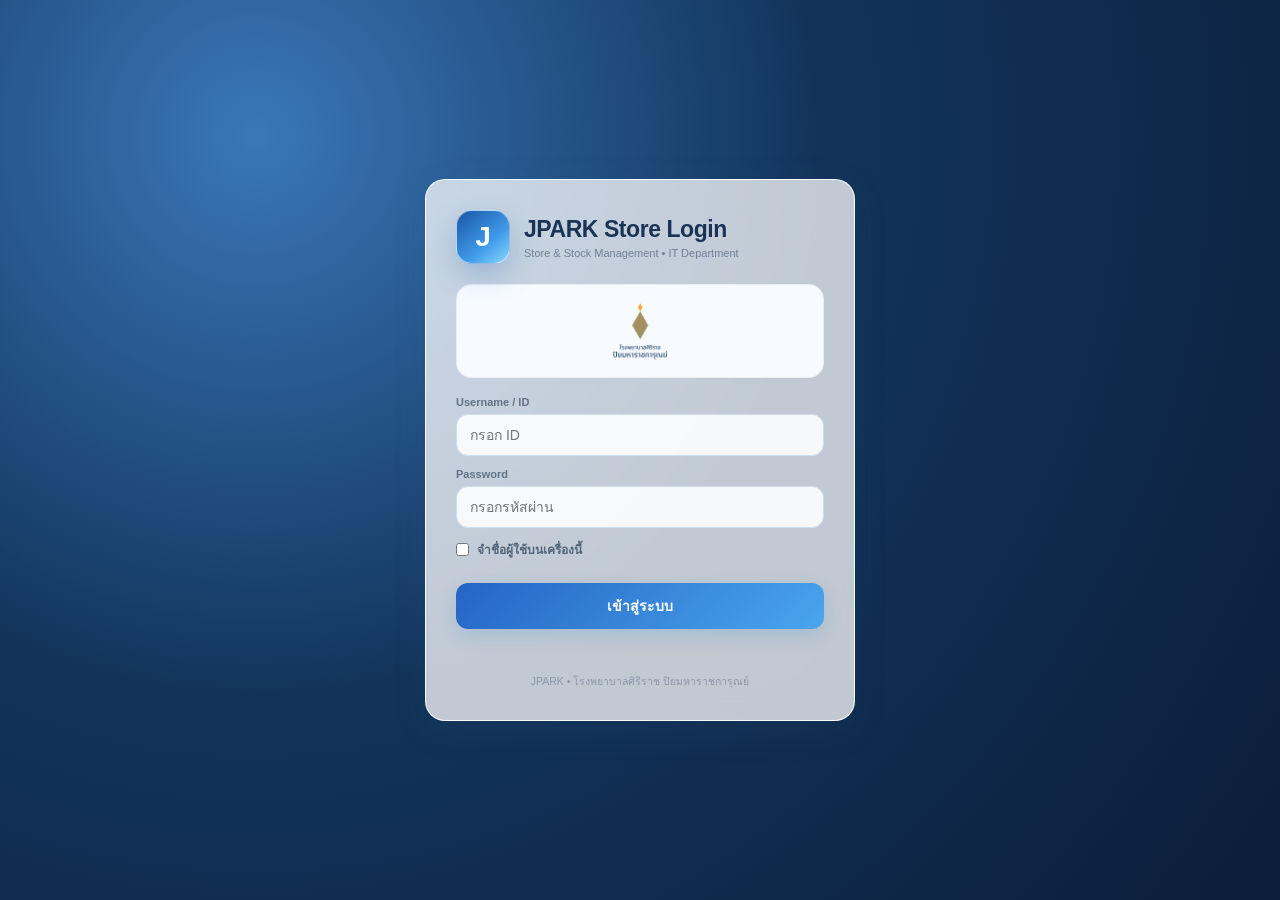
==== commit f23adf89: "Add files via upload" ====
--- a/index.html
+++ b/index.html
@@ -32,9 +32,9 @@
 @media(prefers-reduced-motion:reduce){*,*:before,*:after{transition:none!important;scroll-behavior:auto!important}}
 
 /* CCTV Monitoring highlight on JPARK Modern Glass */
-.menu-grid .menu-card:first-child{border:1px solid #8fc9ff;background:linear-gradient(135deg,#eaf6ffec,#ffffffcc);box-shadow:0 12px 34px #2581cc23;position:relative}
-.menu-grid .menu-card:first-child:after{content:"LIVE MONITOR";position:absolute;top:17px;right:18px;background:#dff1ff;color:#176cb1;padding:5px 9px;border-radius:999px;font-size:10px;font-weight:800;letter-spacing:.7px}
-.menu-grid .menu-card:first-child .menu-icon{background:linear-gradient(145deg,#1679c8,#56b7eb)!important;color:#fff!important}
+.menu-grid .menu-card[onclick*="/cctv.html"]{border:1px solid #8fc9ff;background:linear-gradient(135deg,#eaf6ffec,#ffffffcc);box-shadow:0 12px 34px #2581cc23;position:relative}
+.menu-grid .menu-card[onclick*="/cctv.html"]:after{content:"LIVE MONITOR";position:absolute;top:17px;right:18px;background:#dff1ff;color:#176cb1;padding:5px 9px;border-radius:999px;font-size:10px;font-weight:800;letter-spacing:.7px}
+.menu-grid .menu-card[onclick*="/cctv.html"] .menu-icon{background:linear-gradient(145deg,#1679c8,#56b7eb)!important;color:#fff!important}
 
 /* JPARK Glass Modern 2026 — shared visual system */
 :root{--navy:#112b53;--navy2:#235c99;--blue:#377df0;--sky:#7bd3ff;--bg:#edf5ff;--line:#d5e5f5;--text:#1b3456;--muted:#66809d;--green:#109b7a;--red:#db4965;--orange:#e49a38;--purple:#8565dc}
@@ -51,16 +51,16 @@
 .home-top,.home-wrap{max-width:1450px}.home-hero h2{font-size:clamp(23px,2.7vw,34px)}.home-kpi strong{font-size:clamp(26px,2.7vw,36px)}.home-section-title h3{font-size:20px}
 #cctvHomeAlert{backdrop-filter:blur(18px);-webkit-backdrop-filter:blur(18px);border-radius:18px!important;box-shadow:0 12px 30px #254b7622!important;transition:background .25s,border-color .25s}
 #cctvHomeAlert a{color:inherit!important;text-decoration:underline;text-underline-offset:3px}
-.menu-grid .menu-card:first-child{background:linear-gradient(135deg,#d8effff0,#ffffffd9)!important;border:1px solid #9dd2ff!important;position:relative}
-.menu-grid .menu-card:first-child:after{content:'LIVE CCTV';position:absolute;top:12px;right:14px;font-size:10px;font-weight:800;letter-spacing:.6px;color:#145f9b;background:#d8efff;border-radius:99px;padding:5px 9px}
+.menu-grid .menu-card[onclick*="/cctv.html"]{background:linear-gradient(135deg,#d8effff0,#ffffffd9)!important;border:1px solid #9dd2ff!important;position:relative}
+.menu-grid .menu-card[onclick*="/cctv.html"]:after{content:'LIVE CCTV';position:absolute;top:12px;right:14px;font-size:10px;font-weight:800;letter-spacing:.6px;color:#145f9b;background:#d8efff;border-radius:99px;padding:5px 9px}
 @media(max-width:760px){.home-hero{padding:23px!important}.home-kpi,.menu-card{border-radius:17px!important}main,.main{padding-left:16px!important;padding-right:16px!important}}
 @media(prefers-reduced-motion:reduce){*,*:before,*:after{transition:none!important;animation:none!important;scroll-behavior:auto!important}}
 
-</style></head><body><div id="itHome" class="it-home hide"><div class="home-top"><div class="home-brand"><div class="home-j">J</div><div><h1>JPARK IT Management</h1><p>Parking System Operations • โรงพยาบาลศิริราช ปิยมหาราชการุณย์</p></div></div><div class="home-tools"><img src="hospital-logo.png" alt="SIPH"><button class="soft" onclick="toggleHomeDark()">◐ Dark Mode</button><button class="home-logout" onclick="doLogout()">ออกจากระบบ</button></div></div><div class="home-wrap"><div class="home-hero"><div><h2>IT Parking Operations Dashboard</h2><p>ศูนย์รวม Store • Daily Check • CCTV Monitoring • งานค้าง • Asset Register • Report</p></div><div id="homeDate" class="home-date"></div></div><div class="home-kpis"><div class="home-kpi" style="--c:#1678c8"><small>อุปกรณ์ใน Store</small><strong id="hkStore">0</strong><small>รายการ</small></div><div class="home-kpi" style="--c:#dc5858"><small>งานผิดปกติ / งานค้าง</small><strong id="hkIssues">0</strong><small>รายการ</small></div><div class="home-kpi" style="--c:#198f6a"><small>ตรวจ Daily วันนี้</small><strong id="hkDaily">0</strong><small>รอบ</small></div><div class="home-kpi" style="--c:#ed9b2d"><small>Stock ใกล้หมด</small><strong id="hkLow">0</strong><small>รายการ</small></div></div><div id="cctvHomeAlert" role="status" aria-live="polite" style="display:none;margin:14px 0 18px;padding:15px 18px;border:1px solid #f2b5b5;border-left:5px solid #d73c3c;border-radius:14px;background:#fff4f4;color:#842626;box-shadow:0 6px 20px #1634540c"><div style="display:flex;justify-content:space-between;align-items:center;gap:12px;flex-wrap:wrap"><strong id="cctvAlertTitle">⚠ CCTV Offline</strong><a href="/cctv.html" style="color:#9e2929;font-weight:700">ดูรายละเอียด CCTV →</a></div><div id="cctvAlertDetails" style="font-size:13px;margin-top:6px"></div></div><div class="home-section-title"><h3>เมนูหลัก</h3><span>Quick Access</span></div><div class="menu-grid"><div class="menu-card" onclick="location.href='/cctv.html'"><div><div class="menu-icon" style="--bgc:#e8f3ff;--ic:#1169b0">◉</div><h4>CCTV Monitoring</h4><p>ตรวจสอบสถานะกล้อง Hikvision • 25 Channels • Online / Offline</p></div><div class="menu-go">→</div></div><div class="menu-card" onclick="location.href='/remote-kiosk.html'"><div><div class="menu-icon" style="--bgc:#e8f7f4;--ic:#0b8975">▣</div><h4>Remote Kiosk • 14 จุด</h4><p>เปิด AnyDesk ตามชื่อจุด B1 / B2 / B3 • เชื่อมต่อผ่านเครื่องผู้ใช้งาน</p></div><div class="menu-go">→</div></div><div class="menu-card" onclick="location.href='/daily.html'"><div><div class="menu-icon">✓</div><h4>Daily Check</h4><p>ตรวจอุปกรณ์และระบบลานจอดประจำวัน</p></div><div class="menu-go">→</div></div><div class="menu-card" onclick="location.href='/daily.html#issues'"><div><div class="menu-icon" style="--bgc:#fdecec;--ic:#dc5858">⚠</div><h4>งานผิดปกติ / งานค้าง</h4><p>ติดตามแจ้ง PM • รออะไหล่ • ซ่อมเสร็จ</p></div><div class="menu-go">→</div></div><div class="menu-card" onclick="location.href='/asset.html'"><div><div class="menu-icon" style="--bgc:#eef0ff;--ic:#6f58cf">▣</div><h4>Asset Register</h4><p>Kiosk • Payment • ไม้กั้น • CCTV • NVR • Switch • ตู้ไฟ</p></div><div class="menu-go">→</div></div><div class="menu-card" onclick="openStoreHome()"><div><div class="menu-icon" style="--bgc:#e9f7f1;--ic:#198f6a">▤</div><h4>Store / Stock</h4><p>รับเข้า • เบิกใช้ • ยืมคืน • เครื่องมือช่าง</p></div><div class="menu-go">→</div></div><div class="menu-card" onclick="openStoreReport()"><div><div class="menu-icon" style="--bgc:#eaf5fd;--ic:#1678c8">▥</div><h4>Report</h4><p>รายงาน Stock และการเคลื่อนไหวประจำเดือน</p></div><div class="menu-go">→</div></div><div class="menu-card" onclick="location.href='/pm.html'"><div><div class="menu-icon" style="--bgc:#fff2de;--ic:#b87510">🔧</div><h4>PM Maintenance</h4><p>แผน PM และกำหนดบำรุงรักษาอุปกรณ์ลานจอด</p></div><div class="menu-go">→</div></div></div><div class="home-bottom"><div class="home-panel"><h3>⚠ งานที่ต้องติดตาม</h3><div id="homeIssues"><div class="empty">กำลังโหลดข้อมูล...</div></div></div><div class="home-panel"><h3>ระบบ</h3><div class="home-alert"><span>Store / Stock</span><span style="color:#198f6a">● Online</span></div><div class="home-alert"><span>Daily Check</span><span style="color:#198f6a">● Online</span></div><div class="home-alert"><span>Asset Register</span><span style="color:#198f6a">● Online</span></div></div></div></div></div><div id="loginOverlay" class="login-overlay"><div class="login-card"><div class="login-brand"><div class="login-mark">J</div><div><h2>JPARK Store Login</h2><p>Store & Stock Management • IT Department</p></div></div><div class="login-hospital"><img src="hospital-logo.png" alt="โรงพยาบาลศิริราช ปิยมหาราชการุณย์"></div><label>Username / ID</label><input id="loginId" autocomplete="username" placeholder="กรอก ID"><label>Password</label><input id="loginPass" type="password" autocomplete="current-password" placeholder="กรอกรหัสผ่าน" onkeydown="if(event.key==='Enter')doLogin()"><label class="remember-row"><input id="rememberLogin" type="checkbox"> จำ ID และ Password บนเครื่องนี้</label><button class="login-btn" onclick="doLogin()">เข้าสู่ระบบ</button><div id="loginError" class="login-error"></div><div class="login-foot">JPARK • โรงพยาบาลศิริราช ปิยมหาราชการุณย์</div></div></div>
-<aside class="side"><div class="brand"><div class="mark">J</div><div><b>JPARK</b><small>STORE & STOCK MANAGEMENT</small></div></div><div class="navtitle">MAIN MENU</div><div class="nav" onclick="showITHome()">⌂ HOME</div><div class="nav on" onclick="page('dash',this)">▦ Dashboard</div><div class="nav" onclick="page('tx',this)">⇄ รับเข้า / เบิก / ยืม / คืน</div><div class="nav" onclick="page('items',this)">▣ ทะเบียนอุปกรณ์</div><div class="nav" onclick="page('users',this)">♙ ผู้ใช้งาน</div><div class="nav" onclick="page('report',this)">▤ Report</div><div class="nav" onclick="location.href='/remote-kiosk.html'">▣ Remote Kiosk (14 จุด)</div><div class="nav" onclick="location.href='/cctv.html'">◉ CCTV Monitoring</div><div class="nav" onclick="window.open('/asset.html','_blank')">▣ Asset Register ↗</div><div class="nav" onclick="window.open('/daily.html','_blank')">✓ ตรวจอุปกรณ์ลานจอด ↗</div><button class="logout-btn" onclick="doLogout()">ออกจากระบบ</button></aside>
+</style><style>.people-picker{display:flex;flex-wrap:wrap;gap:8px;padding:10px;border:1px solid #ccdaea;border-radius:12px;background:#fff}.people-picker label{display:flex;gap:7px;align-items:center;margin:0;padding:7px;background:#eef5ff;border-radius:8px}.people-picker input{width:17px;height:17px}</style><style>[data-member-admin][hidden]{display:none!important}</style></head><body><div id="itHome" class="it-home hide"><div class="home-top"><div class="home-brand"><div class="home-j">J</div><div><h1>JPARK IT Management</h1><p>Parking System Operations • โรงพยาบาลศิริราช ปิยมหาราชการุณย์</p></div></div><div class="home-tools"><img src="hospital-logo.png" alt="SIPH"><button class="soft" onclick="toggleHomeDark()">◐ Dark Mode</button><button class="home-logout" onclick="doLogout()">ออกจากระบบ</button></div></div><div class="home-wrap"><div class="home-hero"><div><h2>IT Parking Operations Dashboard</h2><p>ศูนย์รวม Store • Daily Check • CCTV Monitoring • งานค้าง • Asset Register • Report</p></div><div id="homeDate" class="home-date"></div></div><div class="home-kpis"><div class="home-kpi" style="--c:#1678c8"><small>อุปกรณ์ใน Store</small><strong id="hkStore">0</strong><small>รายการ</small></div><div class="home-kpi" style="--c:#dc5858"><small>งานผิดปกติ / งานค้าง</small><strong id="hkIssues">0</strong><small>รายการ</small></div><div class="home-kpi" style="--c:#198f6a"><small>ตรวจ Daily วันนี้</small><strong id="hkDaily">0</strong><small>รอบ</small></div><div class="home-kpi" style="--c:#ed9b2d"><small>Stock ใกล้หมด</small><strong id="hkLow">0</strong><small>รายการ</small></div></div><div id="cctvHomeAlert" role="status" aria-live="polite" style="display:none;margin:14px 0 18px;padding:15px 18px;border:1px solid #f2b5b5;border-left:5px solid #d73c3c;border-radius:14px;background:#fff4f4;color:#842626;box-shadow:0 6px 20px #1634540c"><div style="display:flex;justify-content:space-between;align-items:center;gap:12px;flex-wrap:wrap"><strong id="cctvAlertTitle">⚠ CCTV Offline</strong><a href="/cctv.html" style="color:#9e2929;font-weight:700">ดูรายละเอียด CCTV →</a></div><div id="cctvAlertDetails" style="font-size:13px;margin-top:6px"></div></div><div class="home-section-title"><h3>เมนูหลัก</h3><span>Quick Access</span></div><div class="menu-grid"><div class="menu-card" data-member-admin hidden onclick="location.href='/members.html'"><div><div class="menu-icon">♙</div><h4>สมาชิกและ Log</h4><p>สร้างบัญชี • จัดการสิทธิ์ • ตรวจประวัติการใช้งาน</p></div><div class="menu-go">→</div></div><div class="menu-card" onclick="location.href='/organization.html'"><div><div class="menu-icon">♙</div><h4>ผังองค์กร</h4><p>โครงสร้างหน่วยงานและรายชื่อพนักงาน</p></div><div class="menu-go">→</div></div><div class="menu-card" onclick="location.href='/worklog-v2.html'"><div><div class="menu-icon">▤</div><h4>บันทึกการทำงาน ไอที</h4><p>เลือกชื่อพนักงาน • กรอกงานทุกวัน • เก็บประวัติ</p></div><div class="menu-go">→</div></div><div class="menu-card" onclick="location.href='/cctv.html'"><div><div class="menu-icon" style="--bgc:#e8f3ff;--ic:#1169b0">◉</div><h4>CCTV Monitoring</h4><p>ตรวจสอบสถานะกล้อง Hikvision • 25 Channels • Online / Offline</p></div><div class="menu-go">→</div></div><div class="menu-card" onclick="location.href='/remote-kiosk.html'"><div><div class="menu-icon" style="--bgc:#e8f7f4;--ic:#0b8975">▣</div><h4>Remote Kiosk • 14 จุด</h4><p>เปิด AnyDesk ตามชื่อจุด B1 / B2 / B3 • เชื่อมต่อผ่านเครื่องผู้ใช้งาน</p></div><div class="menu-go">→</div></div><div class="menu-card" onclick="location.href='/daily.html'"><div><div class="menu-icon">✓</div><h4>Daily Check</h4><p>ตรวจอุปกรณ์และระบบลานจอดประจำวัน</p></div><div class="menu-go">→</div></div><div class="menu-card" onclick="location.href='/daily.html#issues'"><div><div class="menu-icon" style="--bgc:#fdecec;--ic:#dc5858">⚠</div><h4>งานผิดปกติ / งานค้าง</h4><p>ติดตามแจ้ง PM • รออะไหล่ • ซ่อมเสร็จ</p></div><div class="menu-go">→</div></div><div class="menu-card" onclick="location.href='/asset.html'"><div><div class="menu-icon" style="--bgc:#eef0ff;--ic:#6f58cf">▣</div><h4>Asset Register</h4><p>Kiosk • Payment • ไม้กั้น • CCTV • NVR • Switch • ตู้ไฟ</p></div><div class="menu-go">→</div></div><div class="menu-card" onclick="openStoreHome()"><div><div class="menu-icon" style="--bgc:#e9f7f1;--ic:#198f6a">▤</div><h4>Store / Stock</h4><p>รับเข้า • เบิกใช้ • ยืมคืน • เครื่องมือช่าง</p></div><div class="menu-go">→</div></div><div class="menu-card" onclick="openStoreReport()"><div><div class="menu-icon" style="--bgc:#eaf5fd;--ic:#1678c8">▥</div><h4>Report</h4><p>รายงาน Stock และการเคลื่อนไหวประจำเดือน</p></div><div class="menu-go">→</div></div><div class="menu-card" onclick="location.href='/pm.html'"><div><div class="menu-icon" style="--bgc:#fff2de;--ic:#b87510">🔧</div><h4>PM Maintenance</h4><p>ตรวจ PM รายเดือน • เลือกผู้ทำได้หลายคน • แนบผลทดสอบ NVR</p></div><div class="menu-go">→</div></div></div><div class="home-bottom"><div class="home-panel"><h3>⚠ งานที่ต้องติดตาม</h3><div id="homeIssues"><div class="empty">กำลังโหลดข้อมูล...</div></div></div><div class="home-panel"><h3>ระบบ</h3><div class="home-alert"><span>Store / Stock</span><span style="color:#198f6a">● Online</span></div><div class="home-alert"><span>Daily Check</span><span style="color:#198f6a">● Online</span></div><div class="home-alert"><span>Asset Register</span><span style="color:#198f6a">● Online</span></div></div></div></div></div><div id="loginOverlay" class="login-overlay"><div class="login-card"><div class="login-brand"><div class="login-mark">J</div><div><h2>JPARK Store Login</h2><p>Store & Stock Management • IT Department</p></div></div><div class="login-hospital"><img src="hospital-logo.png" alt="โรงพยาบาลศิริราช ปิยมหาราชการุณย์"></div><label>Username / ID</label><input id="loginId" autocomplete="username" placeholder="กรอก ID"><label>Password</label><input id="loginPass" type="password" autocomplete="current-password" placeholder="กรอกรหัสผ่าน" onkeydown="if(event.key==='Enter')doLogin()"><label class="remember-row"><input id="rememberLogin" type="checkbox"> จำชื่อผู้ใช้บนเครื่องนี้</label><button class="login-btn" onclick="doLogin()">เข้าสู่ระบบ</button><div id="loginError" class="login-error"></div><div class="login-foot">JPARK • โรงพยาบาลศิริราช ปิยมหาราชการุณย์</div></div></div>
+<aside class="side"><div class="brand"><div class="mark">J</div><div><b>JPARK</b><small>STORE & STOCK MANAGEMENT</small></div></div><div class="navtitle">MAIN MENU</div><div class="nav" data-member-admin hidden onclick="location.href='/members.html'">♙ สมาชิกและ Log</div><div class="nav" onclick="location.href='/organization.html'">♙ ผังองค์กร</div><div class="nav" onclick="location.href='/worklog-v2.html'">▤ บันทึกการทำงาน ไอที</div><div class="nav" onclick="showITHome()">⌂ HOME</div><div class="nav on" onclick="page('dash',this)">▦ Dashboard</div><div class="nav" onclick="page('tx',this)">⇄ รับเข้า / เบิก / ยืม / คืน</div><div class="nav" onclick="page('items',this)">▣ ทะเบียนอุปกรณ์</div><div class="nav" onclick="page('users',this)">♙ ผู้ใช้งาน</div><div class="nav" onclick="page('report',this)">▤ Report</div><div class="nav" onclick="location.href='/remote-kiosk.html'">▣ Remote Kiosk (14 จุด)</div><div class="nav" onclick="location.href='/cctv.html'">◉ CCTV Monitoring</div><div class="nav" onclick="window.open('/asset.html','_blank')">▣ Asset Register ↗</div><div class="nav" onclick="window.open('/daily.html','_blank')">✓ ตรวจอุปกรณ์ลานจอด ↗</div><button class="logout-btn" onclick="doLogout()">ออกจากระบบ</button></aside>
 <main class="main"><div class="top"><div><h1 id="title">Dashboard คลังอุปกรณ์</h1><div class="sub">โรงพยาบาลศิริราช ปิยมหาราชการุณย์ • หน่วยงาน IT</div></div><div style="display:flex;align-items:center;gap:14px"><img src="hospital-logo.png" alt="SIPH" style="height:58px;width:auto;max-width:240px;object-fit:contain;background:#fff;border-radius:12px;padding:5px 10px;border:1px solid #e2eaf1"><div id="date" class="date"></div></div></div>
 <section id="dash"><div class="hero"><div class="hero-brand"><div class="hero-copy"><h2>JPARK Store & Stock Management</h2><p>ระบบทะเบียนวัสดุสิ้นเปลือง เครื่องมือช่าง การเบิกจ่าย และการยืม-คืน</p><p style="margin-top:8px;font-size:11px;opacity:.78">โรงพยาบาลศิริราช ปิยมหาราชการุณย์ • หน่วยงาน IT</p></div><div class="hospital-badge"><img src="hospital-logo.png" alt="โรงพยาบาลศิริราช ปิยมหาราชการุณย์"></div></div></div><div class="cards"><div class="kpi" style="--a:#1678c8"><div class="label">รายการทั้งหมด</div><div class="num" id="ki">0</div><div class="label">วัสดุ + เครื่องมือ</div></div><div class="kpi" style="--a:#ed9b2d"><div class="label">ของใกล้หมด</div><div class="num" id="kl">0</div><div class="label">ต่ำกว่าจุดแจ้งเตือน</div></div><div class="kpi" style="--a:#198f6a"><div class="label">เบิกใช้เดือนนี้</div><div class="num" id="ko">0</div><div class="label">จำนวนรวม</div></div><div class="kpi" style="--a:#dc5858"><div class="label">เครื่องมือยังไม่คืน</div><div class="num" id="kb">0</div><div class="label">รายการยืมค้าง</div></div></div><div class="panel"><div class="ph"><h3>ภาพรวมสต็อกคงเหลือ</h3><span class="badge">Live Stock</span></div><div id="stock"></div></div><div class="panel"><div class="ph"><h3>รายการล่าสุด</h3></div><div id="recent"></div></div></section>
-<section id="tx" class="hide"><div class="panel"><div class="ph"><h3>ทำรายการคลัง</h3><span class="sub">เลือกชื่อผู้ใช้งานจากรายการ</span></div><div class="grid"><div><label>ประเภท</label><select id="typ"><option>รับเข้า</option><option>เบิกใช้</option><option>ยืมเครื่องมือ</option><option>คืนเครื่องมือ</option><option>ชำรุด</option><option>สูญหาย</option></select></div><div><label>รายการ</label><select id="sel"></select></div><div><label>จำนวน</label><input id="qty" type="number" min="1" value="1"></div><div><label>วันที่</label><input id="dt" type="date"></div><div><label>ผู้เบิก / ผู้ยืม / ผู้บันทึก</label><select id="person"></select></div><div><label>จุดใช้งาน / พื้นที่</label><input id="loc" placeholder="เช่น B1 ทางเข้า 1"></div><div style="grid-column:span 2"><label>หมายเหตุ</label><input id="note"></div></div><div class="actions"><button class="primary" onclick="saveTx()">บันทึกรายการ</button><button class="soft" onclick="clearTx()">ล้างข้อมูล</button></div></div><div class="panel"><div class="ph"><h3>ประวัติการเคลื่อนไหว</h3><div class="searchbox"><div class="searchwrap"><input id="txSearch" placeholder="ค้นหา วันที่ / รายการ / ผู้เบิก / จุดใช้งาน" oninput="renderTxHistory()"></div></div></div><div id="hist"></div></div></section>
+<section id="tx" class="hide"><div class="panel"><div class="ph"><h3>ทำรายการคลัง</h3><span class="sub">เลือกชื่อผู้ใช้งานจากรายการ</span></div><div class="grid"><div><label>ประเภท</label><select id="typ"><option>รับเข้า</option><option>เบิกใช้</option><option>ยืมเครื่องมือ</option><option>คืนเครื่องมือ</option><option>ชำรุด</option><option>สูญหาย</option></select></div><div><label>รายการ</label><select id="sel"></select></div><div><label>จำนวน</label><input id="qty" type="number" min="1" value="1"></div><div><label>วันที่</label><input id="dt" type="date"></div><div><label>ผู้เบิก / ผู้ยืม / ผู้บันทึก</label><div id="person" class="people-picker"></div><small>เลือกผู้ร่วมทำงานได้มากกว่า 1 คน</small></div><div><label>จุดใช้งาน / พื้นที่</label><input id="loc" placeholder="เช่น B1 ทางเข้า 1"></div><div style="grid-column:span 2"><label>หมายเหตุ</label><input id="note"></div></div><div class="actions"><button class="primary" onclick="saveTx()">บันทึกรายการ</button><button class="soft" onclick="clearTx()">ล้างข้อมูล</button></div></div><div class="panel"><div class="ph"><h3>ประวัติการเคลื่อนไหว</h3><div class="searchbox"><div class="searchwrap"><input id="txSearch" placeholder="ค้นหา วันที่ / รายการ / ผู้เบิก / จุดใช้งาน" oninput="renderTxHistory()"></div></div></div><div id="hist"></div></div></section>
 <section id="items" class="hide"><div class="panel"><div class="ph"><h3>เพิ่มทะเบียนอุปกรณ์</h3></div><div class="grid"><div><label>หมวด</label><select id="cat"><option>วัสดุสิ้นเปลือง</option><option>เครื่องมือช่าง</option></select></div><div><label>ชื่อรายการ</label><input id="name"></div><div><label>หน่วย</label><input id="unit" value="ชิ้น"></div><div><label>จุดแจ้งเตือนขั้นต่ำ</label><input id="min" type="number" value="5"></div></div><div class="actions"><button class="green" onclick="addItem()">+ เพิ่มรายการ</button></div></div><div class="panel"><div class="ph"><h3>ทะเบียนอุปกรณ์ทั้งหมด</h3></div><div id="itemtab"></div></div></section>
 <section id="users" class="hide"><div class="panel"><div class="ph"><h3>จัดการผู้ใช้งาน / ผู้เบิก</h3><span class="sub">เพิ่มครั้งเดียว เลือกใช้ได้ทุกครั้ง</span></div><div class="userRow"><div><label>ชื่อ-นามสกุล / ชื่อเรียก</label><input id="uname" placeholder="เช่น ช่างเอก"></div><div><label>แผนก / หน้าที่</label><input id="urole" placeholder="เช่น IT / Technician"></div><button class="green" onclick="addUser()">+ เพิ่มผู้ใช้งาน</button></div></div><div class="panel"><div class="ph"><h3>รายชื่อผู้ใช้งาน</h3></div><div id="usertab"></div></div></section>
 <section id="report" class="hide"><div class="report-head"><div class="report-brand"><img src="hospital-logo.png" alt="โรงพยาบาลศิริราช ปิยมหาราชการุณย์"><div class="report-title"><h2>Monthly Store Report</h2><p>สรุปการเคลื่อนไหวสต็อกและเครื่องมือ พร้อมกราฟสำหรับรายงานผู้บริหาร</p></div></div><div class="badge">JPARK • IT Operations</div></div><div class="cards"><div class="kpi" style="--a:#1678c8"><div class="label">รับเข้าเดือนนี้</div><div class="num" id="rin">0</div><div class="label">จำนวนรวม</div></div><div class="kpi" style="--a:#198f6a"><div class="label">เบิกใช้เดือนนี้</div><div class="num" id="rout">0</div><div class="label">จำนวนรวม</div></div><div class="kpi" style="--a:#ed9b2d"><div class="label">ยืมค้าง</div><div class="num" id="rbor">0</div><div class="label">รายการ</div></div><div class="kpi" style="--a:#dc5858"><div class="label">ชำรุด / สูญหาย</div><div class="num" id="rdmg">0</div><div class="label">จำนวนรวม</div></div></div>
@@ -69,7 +69,7 @@
 <div class="report-lower"><div class="panel"><div class="ph"><h3>กราฟอันดับการเบิกใช้สูงสุด</h3><span class="badge">กราฟที่ 3 • Top Usage</span></div><div id="topUsage" class="mini-bars"></div></div><div class="panel"><div class="ph"><h3>ของใกล้หมด</h3><span class="badge">Low Stock</span></div><div id="alert"></div></div></div>
 <div class="panel"><div class="ph"><h3>สรุปสต็อกคงเหลือปัจจุบัน</h3><span class="badge">Current Inventory</span></div><div id="reportStock"></div></div><div class="panel"><div class="ph"><h3>สรุปประจำเดือน</h3></div><div id="rtab"></div></div><div class="panel"><div class="report-note" id="reportNote">ระบบจะสรุปข้อมูลตามเดือนและหมวดที่เลือก โดยกราฟและตารางจะอัปเดตอัตโนมัติ</div></div></section></main>
 <script>
-const $=id=>document.getElementById(id), today=()=>new Date().toISOString().slice(0,10);let items=[],txs=[],users=[];
+const $=id=>document.getElementById(id), today=()=>new Date().toISOString().slice(0,10);let items=[],txs=[],users=[],editingTxID=0;
 function showITHome(){let h=$('itHome');if(h){h.classList.remove('hide');$('homeDate').textContent=new Date().toLocaleDateString('th-TH',{dateStyle:'full'});refreshHome();refreshCCTVHomeAlert()}}
 function openStoreHome(){$('itHome').classList.add('hide');let n=document.querySelector('.nav[onclick*=\"dash\"]');page('dash',n)}
 function openStoreReport(){$('itHome').classList.add('hide');let n=document.querySelector('.nav[onclick*=\"report\"]');page('report',n)}
@@ -141,28 +141,29 @@
 }
 setInterval(()=>{if($('itHome')&&!$('itHome').classList.contains('hide'))refreshCCTVHomeAlert()},30000);
 
-async function checkSession(){try{let saved=localStorage.getItem('jparkRememberLogin');if(saved){try{let c=JSON.parse(saved);$('loginId').value=c.id||'';$('loginPass').value=c.password||'';$('rememberLogin').checked=true}catch(e){localStorage.removeItem('jparkRememberLogin')}}let r=await fetch('/api/session',{cache:'no-store'}),j=await r.json();if(j.authenticated){$('loginOverlay').style.display='none';await load();showITHome()}else{$('loginOverlay').style.display='grid';setTimeout(()=>$(saved?'loginPass':'loginId').focus(),50)}}catch(e){$('loginOverlay').style.display='grid'}}
-async function doLogin(){let id=$('loginId').value.trim(),password=$('loginPass').value;$('loginError').textContent='';if(!id||!password){$('loginError').textContent='กรุณากรอก ID และ Password';return}try{let r=await fetch('/api/login',{method:'POST',headers:{'Content-Type':'application/json'},body:JSON.stringify({id,password})}),j=await r.json();if(!r.ok||!j.ok){$('loginError').textContent=j.error||'เข้าสู่ระบบไม่สำเร็จ';return}if($('rememberLogin').checked)localStorage.setItem('jparkRememberLogin',JSON.stringify({id,password}));else localStorage.removeItem('jparkRememberLogin');if(!$('rememberLogin').checked)$('loginPass').value='';$('loginOverlay').style.display='none';await load();showITHome()}catch(e){$('loginError').textContent='ไม่สามารถเชื่อมต่อระบบได้'}}
-async function doLogout(){try{await fetch('/api/logout',{method:'POST'})}catch(e){}items=[];txs=[];users=[];if($('itHome'))$('itHome').classList.add('hide');$('loginPass').value='';$('loginOverlay').style.display='grid';setTimeout(()=>$('loginId').focus(),50)}
+function showMemberAdmin(user){document.querySelectorAll('[data-member-admin]').forEach(el=>el.hidden=user?.role!=='admin')}
+async function checkSession(){try{let saved=localStorage.getItem('jparkRememberLogin');if(saved){try{let c=JSON.parse(saved);$('loginId').value=c.id||'';$('loginPass').value='';localStorage.setItem('jparkRememberLogin',JSON.stringify({id:c.id||''}));$('rememberLogin').checked=true}catch(e){localStorage.removeItem('jparkRememberLogin')}}let r=await fetch('/api/session',{cache:'no-store'}),j=await r.json();if(j.authenticated){showMemberAdmin(j.user);$('loginOverlay').style.display='none';await load();showITHome();openLinkedStock()}else{$('loginOverlay').style.display='grid';setTimeout(()=>$(saved?'loginPass':'loginId').focus(),50)}}catch(e){$('loginOverlay').style.display='grid'}}
+async function doLogin(){let id=$('loginId').value.trim(),password=$('loginPass').value;$('loginError').textContent='';if(!id||!password){$('loginError').textContent='กรุณากรอก ID และ Password';return}try{let r=await fetch('/api/login',{method:'POST',headers:{'Content-Type':'application/json'},body:JSON.stringify({id,password})}),j=await r.json();if(!r.ok||!j.ok){$('loginError').textContent=j.error||'เข้าสู่ระบบไม่สำเร็จ';return}if($('rememberLogin').checked)localStorage.setItem('jparkRememberLogin',JSON.stringify({id}));else localStorage.removeItem('jparkRememberLogin');$('loginPass').value='';showMemberAdmin(j.user);$('loginOverlay').style.display='none';await load();showITHome();openLinkedStock()}catch(e){$('loginError').textContent='ไม่สามารถเชื่อมต่อระบบได้'}}
+async function doLogout(){showMemberAdmin(null);try{await fetch('/api/logout',{method:'POST'})}catch(e){}items=[];txs=[];users=[];if($('itHome'))$('itHome').classList.add('hide');$('loginPass').value='';$('loginOverlay').style.display='grid';setTimeout(()=>$('loginId').focus(),50)}
 $('dt').value=today();$('month').value=today().slice(0,7);$('date').textContent=new Date().toLocaleDateString('th-TH',{dateStyle:'full'});
 function esc(s){return String(s??'').replace(/[&<>"']/g,m=>({'&':'&amp;','<':'&lt;','>':'&gt;','"':'&quot;',"'":'&#39;'}[m]))}
 async function api(action,data={}){let r=await fetch('/api/action',{method:'POST',headers:{'Content-Type':'application/json'},body:JSON.stringify({action,...data})});if(r.status===401){$('loginOverlay').style.display='grid';throw new Error('กรุณาเข้าสู่ระบบใหม่')}let j=await r.json();if(!j.ok)throw new Error(j.error||'เกิดข้อผิดพลาด');await load();return j}
 async function load(){try{let r=await fetch('/api/state',{cache:'no-store'});if(r.status===401){$('loginOverlay').style.display='grid';return}let s=await r.json();items=s.items||[];txs=s.txs||[];users=s.users||[];/* ถ้าเดือนปัจจุบันยังไม่มีรายการ ให้เปิด Report ที่เดือนล่าสุดซึ่งมีข้อมูลอัตโนมัติ */let cm=today().slice(0,7),hasCurrent=txs.some(t=>t.date?.startsWith(cm));if(!hasCurrent&&txs.length){let months=txs.map(t=>(t.date||'').slice(0,7)).filter(x=>/^\d{4}-\d{2}$/.test(x)).sort();if(months.length)$('month').value=months[months.length-1];}render()}catch(e){console.error(e);}}
 function page(id,e){['dash','tx','items','users','report'].forEach(x=>$(x).classList.add('hide'));$(id).classList.remove('hide');document.querySelectorAll('.nav').forEach(n=>n.classList.remove('on'));e.classList.add('on');$('title').textContent={dash:'Dashboard คลังอุปกรณ์',tx:'รับเข้า / เบิก / ยืม / คืน',items:'ทะเบียนอุปกรณ์',users:'ผู้ใช้งาน / ผู้เบิก',report:'Report คลังอุปกรณ์'}[id];if(id==='report')report()}
 function tbl(h,r){return '<div class="wrap"><table><tr>'+h.map(x=>'<th>'+x+'</th>').join('')+'</tr>'+(r.length?r.join(''):`<tr><td colspan="${h.length}"><div class="empty">ยังไม่มีข้อมูล</div></td></tr>` )+'</table></div>'}
-function outstanding(){let m={};txs.filter(t=>['ยืมเครื่องมือ','คืนเครื่องมือ'].includes(t.type)).forEach(t=>{let k=(t.itemId||t.name)+'|'+(t.person||'');m[k]=(m[k]||0)+(t.type==='ยืมเครื่องมือ'?t.qty:-t.qty)});return Object.values(m).filter(v=>v>0).length}
+function outstanding(){let m={};txs.filter(t=>['ยืมเครื่องมือ','คืนเครื่องมือ'].includes(t.type)).forEach(t=>{let k=(t.itemId||t.name)+'|'+(t.person||'').split(' / ').sort().join(' / ');m[k]=(m[k]||0)+(t.type==='ยืมเครื่องมือ'?t.qty:-t.qty)});return Object.values(m).filter(v=>v>0).length}
 function typClass(t){return t==='รับเข้า'?'s-in':t==='เบิกใช้'?'s-out':t.includes('ยืม')||t.includes('คืน')?'s-borrow':'s-bad'}
-function txrows(a){return tbl(['วันที่','ประเภท','รายการ','จำนวน','ผู้ดำเนินการ','จุดใช้งาน','หมายเหตุ',''],a.map(t=>`<tr><td>${esc(t.date)}</td><td><span class="status-pill ${typClass(t.type)}">${esc(t.type)}</span></td><td><b>${esc(t.name)}</b></td><td>${t.qty} ${esc(t.unit)}</td><td>${esc(t.person||'-')}</td><td>${esc(t.loc||'-')}</td><td>${esc(t.note||'-')}</td><td><button class="red" onclick="delTx(${t.id})">ลบ</button></td></tr>`))}
+function txrows(a){return tbl(['วันที่','ประเภท','รายการ','จำนวน','ผู้ดำเนินการ','จุดใช้งาน','หมายเหตุ',''],a.map(t=>`<tr><td>${esc(t.date)}</td><td><span class="status-pill ${typClass(t.type)}">${esc(t.type)}</span></td><td><b>${esc(t.name)}</b></td><td>${t.qty} ${esc(t.unit)}</td><td>${esc(t.person||'-')}</td><td>${esc(t.loc||'-')}</td><td>${esc(t.note||'-')}</td><td><button class="red" onclick="editTx(${t.id})">แก้ไข</button> <button class="red" onclick="delTx(${t.id})">ลบ</button></td></tr>`))}
 function norm(v){return String(v??'').toLowerCase().trim()}
 function matchTx(t,q){if(!q)return true;let z=norm(q);return [t.date,t.type,t.name,t.cat,t.unit,t.qty,t.person,t.loc,t.note].some(v=>norm(v).includes(z))}
 function renderTxHistory(){let q=$('txSearch')?.value||'';$('hist').innerHTML=txrows(txs.slice().reverse().filter(t=>matchTx(t,q)))}
 function render(){
- $('sel').innerHTML=items.map(i=>`<option value="${i.id}">${esc(i.name)} • คงเหลือ ${i.stock} ${esc(i.unit)}</option>`).join('');$('person').innerHTML='<option value="">-- เลือกชื่อผู้ใช้งาน --</option>'+users.map(u=>`<option value="${esc(u.name)}">${esc(u.name)}${u.role?' • '+esc(u.role):''}</option>`).join('');
+ $('sel').innerHTML=items.map(i=>`<option value="${i.id}">${esc(i.name)} • คงเหลือ ${i.stock} ${esc(i.unit)}</option>`).join('');$('person').innerHTML=users.map(u=>`<label><input type="checkbox" value="${esc(u.name)}"> ${esc(u.name)}</label>`).join('');
  $('ki').textContent=items.length;$('kl').textContent=items.filter(i=>i.cat==='วัสดุสิ้นเปลือง'&&i.stock<=i.min).length;let m=today().slice(0,7);$('ko').textContent=txs.filter(t=>t.date?.startsWith(m)&&t.type==='เบิกใช้').reduce((s,t)=>s+t.qty,0);$('kb').textContent=outstanding();
  $('stock').innerHTML=tbl(['หมวด','รายการ','คงเหลือ','จุดเตือน'],items.map(i=>{let cons=i.cat==='วัสดุสิ้นเปลือง',low=cons&&i.stock<=i.min;return `<tr><td><span class="tag ${i.cat==='เครื่องมือช่าง'?'tool':''}">${esc(i.cat)}</span></td><td><b>${esc(i.name)}</b></td><td class="${low?'low':''}">${i.stock} ${esc(i.unit)}</td><td>${cons?i.min:'-'}</td></tr>`}));$('recent').innerHTML=txrows(txs.slice().reverse().slice(0,7));renderTxHistory();
  $('itemtab').innerHTML=tbl(['หมวด','รายการ','คงเหลือ','ขั้นต่ำ',''],items.map(i=>{let cons=i.cat==='วัสดุสิ้นเปลือง',low=cons&&i.stock<=i.min;return `<tr><td>${esc(i.cat)}</td><td><b>${esc(i.name)}</b></td><td class="${low?'low':''}">${i.stock} ${esc(i.unit)}</td><td>${cons?`<span id="minv-${i.id}">${i.min}</span> <button class="soft" style="padding:6px 9px;margin-left:6px" onclick="editMin(${i.id})">แก้ไข</button>`:'-'}</td><td><button class="red" onclick="delItem(${i.id})">ลบ</button></td></tr>`}));$('usertab').innerHTML=tbl(['ชื่อผู้ใช้งาน','แผนก / หน้าที่',''],users.map(u=>`<tr><td><b>${esc(u.name)}</b></td><td>${esc(u.role||'-')}</td><td><button class="red" onclick="delUser(${u.id})">ลบ</button></td></tr>`));report();}
-async function saveTx(){let q=+$('qty').value,p=$('person').value;if(!p)return alert('กรุณาเลือกชื่อผู้ใช้งาน');if(q<1)return alert('กรุณาระบุจำนวน');try{await api('transaction',{itemId:+$('sel').value,qty:q,type:$('typ').value,date:$('dt').value,person:p,loc:$('loc').value,note:$('note').value});clearTx();alert('บันทึกเรียบร้อย')}catch(e){alert(e.message)}}
-function clearTx(){$('qty').value=1;$('loc').value='';$('note').value=''}
+async function saveTx(){let q=+$('qty').value,p=Array.from($('person').querySelectorAll('input:checked'),x=>x.value).join(' / ');if(!p)return alert('กรุณาเลือกชื่อผู้ใช้งาน');if(q<1)return alert('กรุณาระบุจำนวน');try{await api(editingTxID?'updateTx':'transaction',{id:editingTxID,itemId:+$('sel').value,qty:q,type:$('typ').value,date:$('dt').value,person:p,loc:$('loc').value,note:$('note').value});clearTx();alert('บันทึกเรียบร้อย')}catch(e){alert(e.message)}}
+function clearTx(){editingTxID=0;if(!$('tx').classList.contains('hide'))$('title').textContent='รับเข้า / เบิก / ยืม / คืน';$('qty').value=1;$('loc').value='';$('note').value=''}
 async function addItem(){let n=$('name').value.trim();if(!n)return alert('กรุณาใส่ชื่อรายการ');try{await api('addItem',{cat:$('cat').value,name:n,unit:$('unit').value||'ชิ้น',min:+$('min').value||0});$('name').value=''}catch(e){alert(e.message)}}
 async function editMin(id){let i=items.find(x=>x.id===id);if(!i)return;let v=prompt('กำหนดจุดแจ้งเตือนขั้นต่ำของ '+i.name,i.min);if(v===null)return;v=Number(v);if(!Number.isInteger(v)||v<0)return alert('กรุณาใส่จำนวนขั้นต่ำเป็นเลข 0 ขึ้นไป');try{await api('updateMin',{id,min:v});alert('แก้ไขขั้นต่ำเรียบร้อย')}catch(e){alert(e.message)}}
 async function delItem(id){if(confirm('ลบรายการนี้?'))try{await api('delItem',{id})}catch(e){alert(e.message)}}
@@ -176,7 +177,14 @@
  let g={};a.forEach(t=>{g[t.name]??={i:0,o:0,d:0};if(t.type==='รับเข้า')g[t.name].i+=t.qty;if(t.type==='เบิกใช้')g[t.name].o+=t.qty;if(['ชำรุด','สูญหาย'].includes(t.type))g[t.name].d+=t.qty});$('rtab').innerHTML=tbl(['รายการ','รับเข้า','เบิกใช้','ชำรุด/สูญหาย'],Object.entries(g).map(([n,x])=>`<tr><td><b>${esc(n)}</b></td><td>${x.i}</td><td>${x.o}</td><td>${x.d}</td></tr>`));let lowItems=items.filter(i=>i.cat==='วัสดุสิ้นเปลือง'&&i.stock<=i.min&&(!q||[i.name,i.cat,i.unit].some(v=>norm(v).includes(norm(q)))));$('alert').innerHTML=tbl(['รายการ','คงเหลือ'],lowItems.map(i=>`<tr><td>${esc(i.name)}</td><td class="low">${i.stock} ${esc(i.unit)}</td></tr>`));let ritems=items.filter(i=>(c==='ทั้งหมด'||i.cat===c)&&(!q||[i.name,i.cat,i.unit].some(v=>norm(v).includes(norm(q))))); $('reportStock').innerHTML=tbl(['หมวด','รายการ','คงเหลือ','รับเข้าล่าสุด','สถานะ'],ritems.map(i=>{let rec=txs.filter(t=>t.itemId===i.id&&t.type==='รับเข้า').map(t=>t.date).filter(Boolean).sort().pop()||'-',cons=i.cat==='วัสดุสิ้นเปลือง',low=cons&&i.stock<=i.min,status=cons?(low?'ใกล้หมด':'ปกติ'):'ทะเบียนเครื่องมือ';return `<tr><td><span class="tag ${i.cat==='เครื่องมือช่าง'?'tool':''}">${esc(i.cat)}</span></td><td><b>${esc(i.name)}</b></td><td class="${low?'low':''}">${i.stock} ${esc(i.unit)}</td><td>${esc(rec)}</td><td>${status}</td></tr>`}));$('reportNote').textContent=`เดือน ${m||'-'} • ${c}${q?' • ค้นหา: '+q:''} • มีรายการเคลื่อนไหว ${a.length} รายการ • เบิกใช้รวม ${sum(['เบิกใช้'])} • ของใกล้หมด ${lowItems.length} รายการ (เฉพาะวัสดุสิ้นเปลือง)`;}
 function csv(){let m=$('month').value,c=$('rcat').value;location.href='/api/export?month='+encodeURIComponent(m)+(c&&c!=='ทั้งหมด'?'&cat='+encodeURIComponent(c):'')}
 checkSession();
-</script><script>
-/* PM due popup: only after login and while home dashboard is visible. */
-(function(){const now=new Date(),m=now.getMonth()+1,quarterEnd=[3,6,9,12].includes(m)&&now.getDate()===new Date(now.getFullYear(),m,0).getDate();if(!quarterEnd)return;const q=now.getFullYear()+'-Q'+Math.ceil(m/3);let shown=false;async function check(){if(shown||document.getElementById('itHome')?.classList.contains('hide'))return;try{const r=await fetch('/api/pm?quarter='+q);if(!r.ok)return;const data=await r.json();const a=await fetch('/api/asset/state');if(!a.ok)return;const assets=(await a.json()).assets||[];const done=Object.values(data.results||{}).filter(x=>x.status==='normal'||x.status==='abnormal').length;if(done>=assets.filter(x=>x.active!==false).length+25+8)return;shown=true;const overlay=document.createElement('div');overlay.id='pmReminder';overlay.style.cssText='position:fixed;inset:0;background:#06172bbd;z-index:99999;display:grid;place-items:center;padding:18px';overlay.innerHTML='<div style="background:#17304b;color:white;max-width:440px;width:100%;padding:28px;border:1px solid #6c91b5;border-radius:20px;box-shadow:0 20px 70px #0008;font-family:system-ui"><div style="font-size:34px">🔔</div><h2 style="margin:10px 0">ถึงกำหนดตรวจ PM แล้ว!</h2><p>วันนี้เป็นวันสุดท้ายของรอบ '+q+' กรุณาตรวจอุปกรณ์ Asset Register, CCTV และ Guidance</p><div style="display:flex;gap:10px;flex-wrap:wrap"><a href="/pm.html" style="background:#2285cf;color:white;padding:12px 16px;border-radius:10px;text-decoration:none;font-weight:bold">เริ่มตรวจ PM</a><button id="pmDismiss" style="padding:12px 16px;border-radius:10px;cursor:pointer">เตือนภายหลัง</button></div></div>';document.body.appendChild(overlay);document.getElementById('pmDismiss').onclick=()=>overlay.remove()}catch(e){}}setInterval(check,15000);setTimeout(check,1200)})();
+</script><script src="/pm-common.js?v=monthly-1"></script><script>
+/* Monthly PM reminder, counted with the same deduplicated device list as PM. */
+(function(){const month=PMTools.currentMonth(),year=Number(month.slice(0,4)),m=Number(month.slice(5)),today=Number(new Intl.DateTimeFormat('en-CA',{timeZone:'Asia/Bangkok',day:'2-digit'}).format(new Date()));if(today!==new Date(Date.UTC(year,m,0)).getUTCDate())return;let shown=false;async function check(){if(shown||document.getElementById('itHome')?.classList.contains('hide'))return;try{const [pr,ar,cr]=await Promise.all([fetch('/api/pm?month='+month),fetch('/api/asset/state'),fetch('/api/cctv/status')]);if(!pr.ok||!ar.ok)return;const data=await pr.json(),assets=(await ar.json()).assets||[];let cameras=cr.ok?(await cr.json()).cameras:[];if(!Array.isArray(cameras)||!cameras.length)cameras=Array.from({length:25},(_,i)=>({channel:i+1}));const devices=PMTools.makeItems(assets,cameras),pending=devices.filter(x=>!['normal','abnormal'].includes(data.results?.[x.key]?.status)).length;if(!pending)return;shown=true;const overlay=document.createElement('div');overlay.id='pmReminder';overlay.style.cssText='position:fixed;inset:0;background:#06172bbd;z-index:99999;display:grid;place-items:center;padding:18px';overlay.innerHTML='<div style="background:white;color:#193552;max-width:440px;width:100%;padding:28px;border:1px solid #ccdaea;border-radius:20px;font-family:system-ui"><h2>ถึงกำหนด PM รายเดือน</h2><p>เดือน '+month+' ยังมีอุปกรณ์ที่ไม่ได้ตรวจ '+pending+' รายการ</p><div style="display:flex;gap:10px;flex-wrap:wrap"><a href="/pm.html" style="background:#257ac7;color:white;padding:12px 16px;border-radius:10px;text-decoration:none">เปิด PM รายเดือน</a><button id="pmDismiss" style="padding:12px 16px;border-radius:10px;cursor:pointer">เตือนภายหลัง</button></div></div>';document.body.appendChild(overlay);document.getElementById('pmDismiss').onclick=()=>overlay.remove()}catch(e){}}setInterval(check,15000);setTimeout(check,1200)})();
 </script></body></html>
+
+<style>.menu-grid .menu-card::after{content:none!important;display:none!important}</style>
+
+<script>
+function editTx(id){const t=txs.find(x=>x.id===id);if(!t)return alert('ไม่พบรายการ');editingTxID=id;$('itHome').classList.add('hide');page('tx',document.querySelector('.nav[onclick*=\"tx\"]'));$('typ').value=t.type;$('sel').value=t.itemId;$('qty').value=t.qty;$('dt').value=t.date;$('loc').value=t.loc||'';$('note').value=t.note||'';const ps=String(t.person||'').split(' / ');$('person').querySelectorAll('input').forEach(x=>x.checked=ps.includes(x.value));ps.forEach(p=>{if(p&&!Array.from($('person').querySelectorAll('input')).some(x=>x.value===p)){const label=document.createElement('label'),input=document.createElement('input');input.type='checkbox';input.value=p;input.checked=true;label.append(input,document.createTextNode(' '+p));$('person').append(label)}});$('title').textContent='แก้ไขรายการคลัง #'+id;window.scrollTo({top:0,behavior:'smooth'})}
+function openLinkedStock(){const id=Number(new URLSearchParams(location.search).get('stockTx'));if(id)editTx(id)}
+</script>
